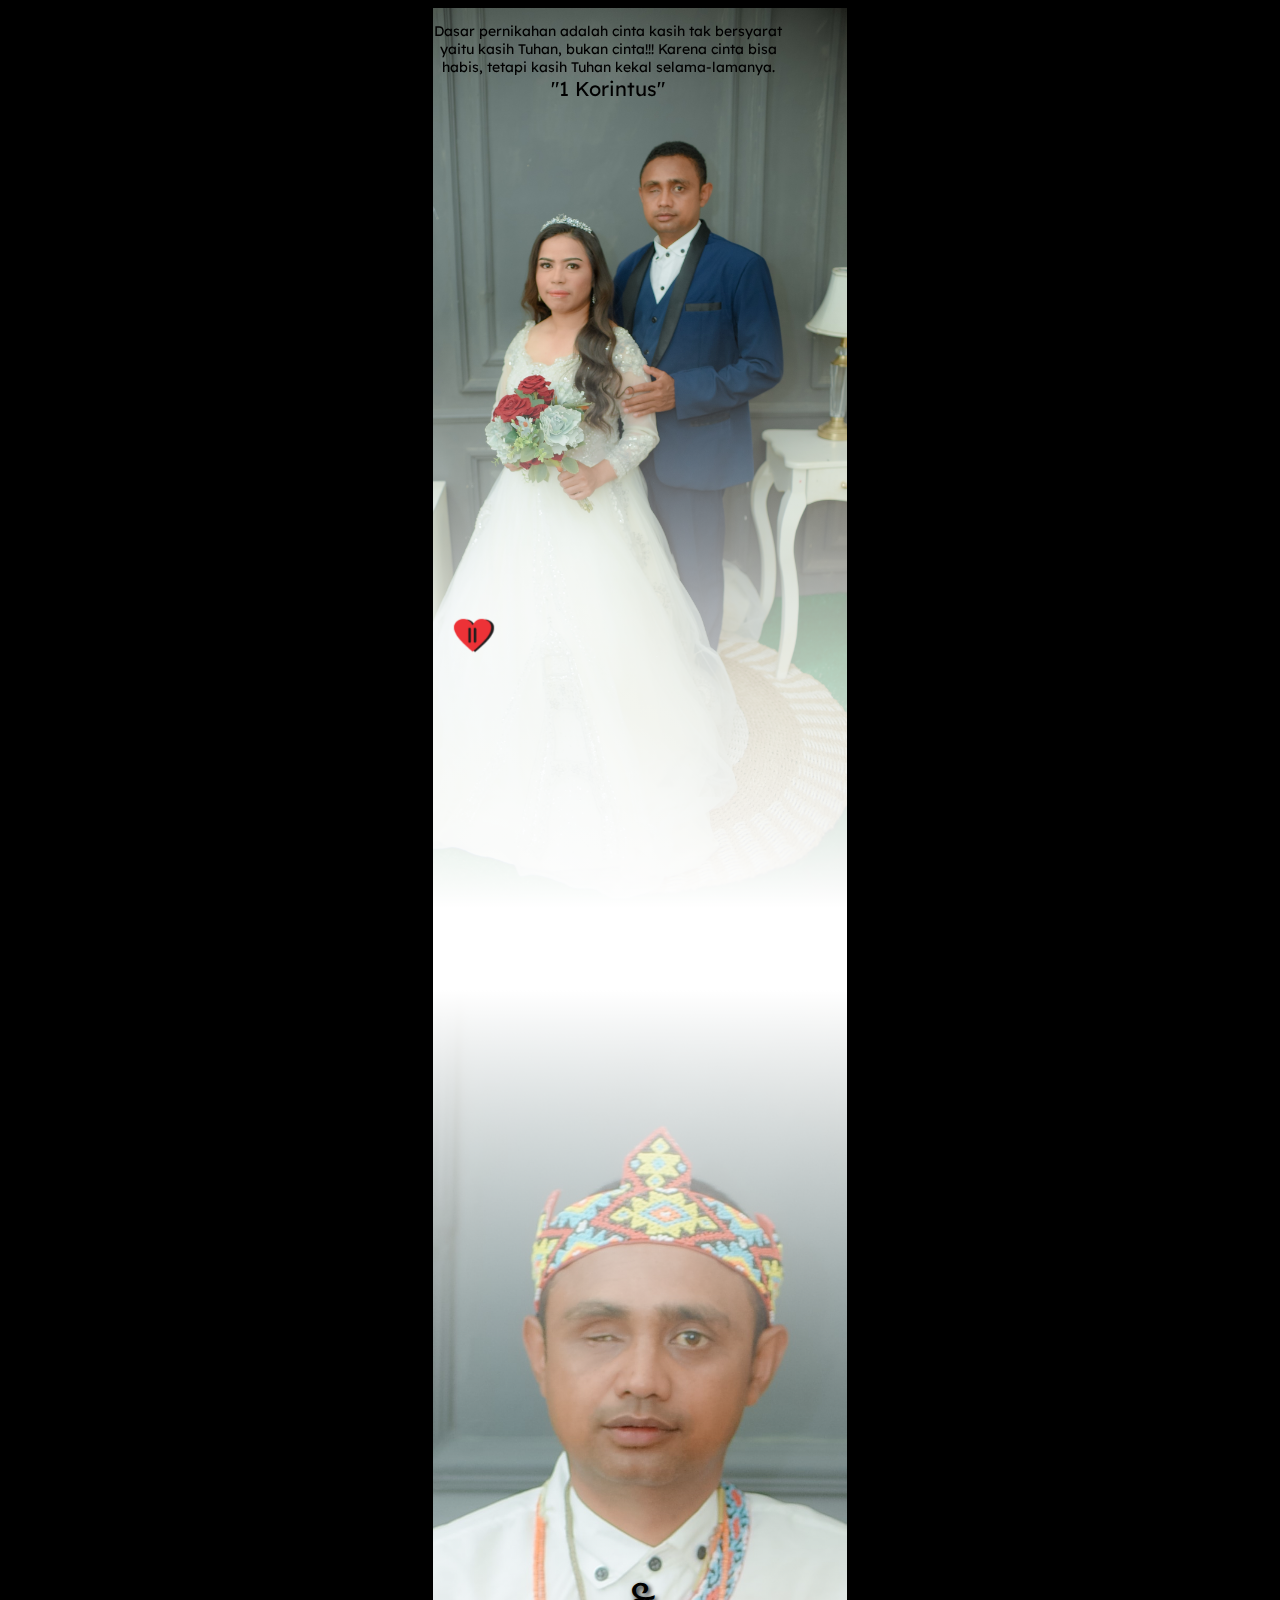
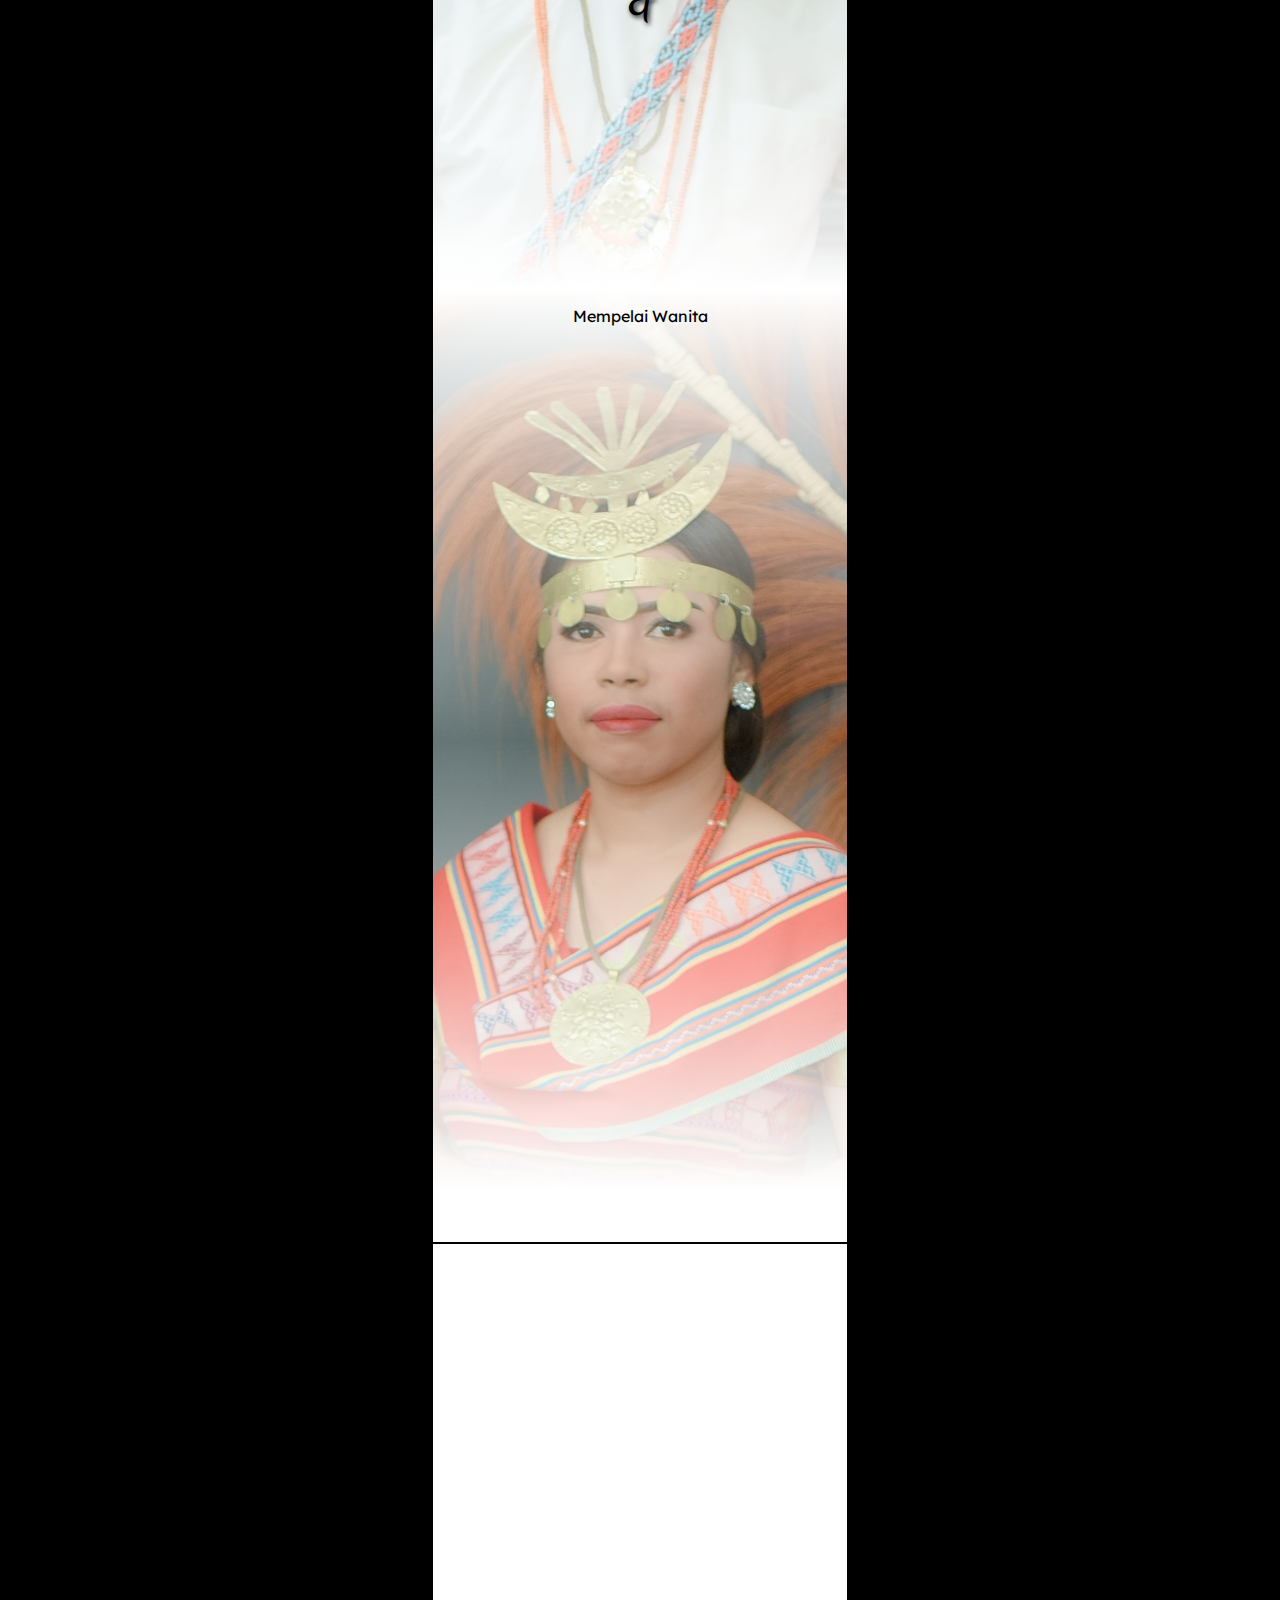
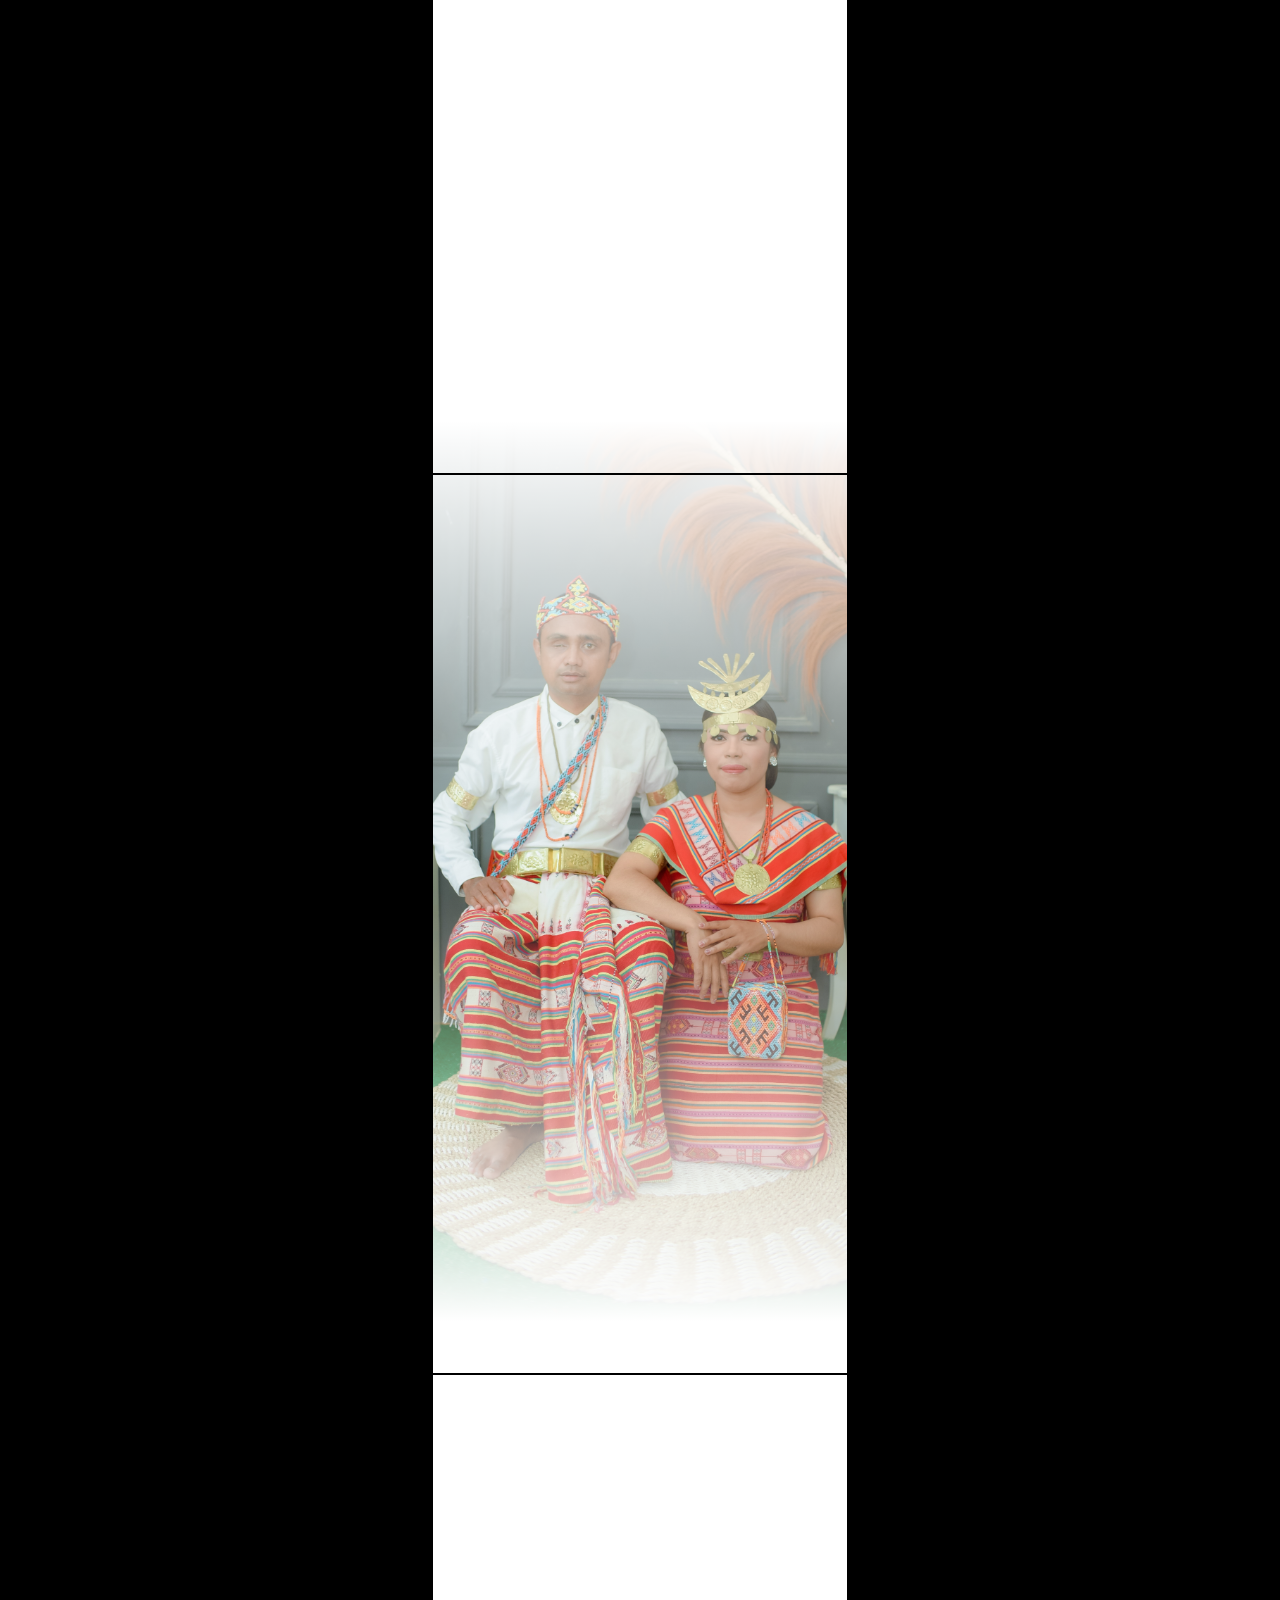
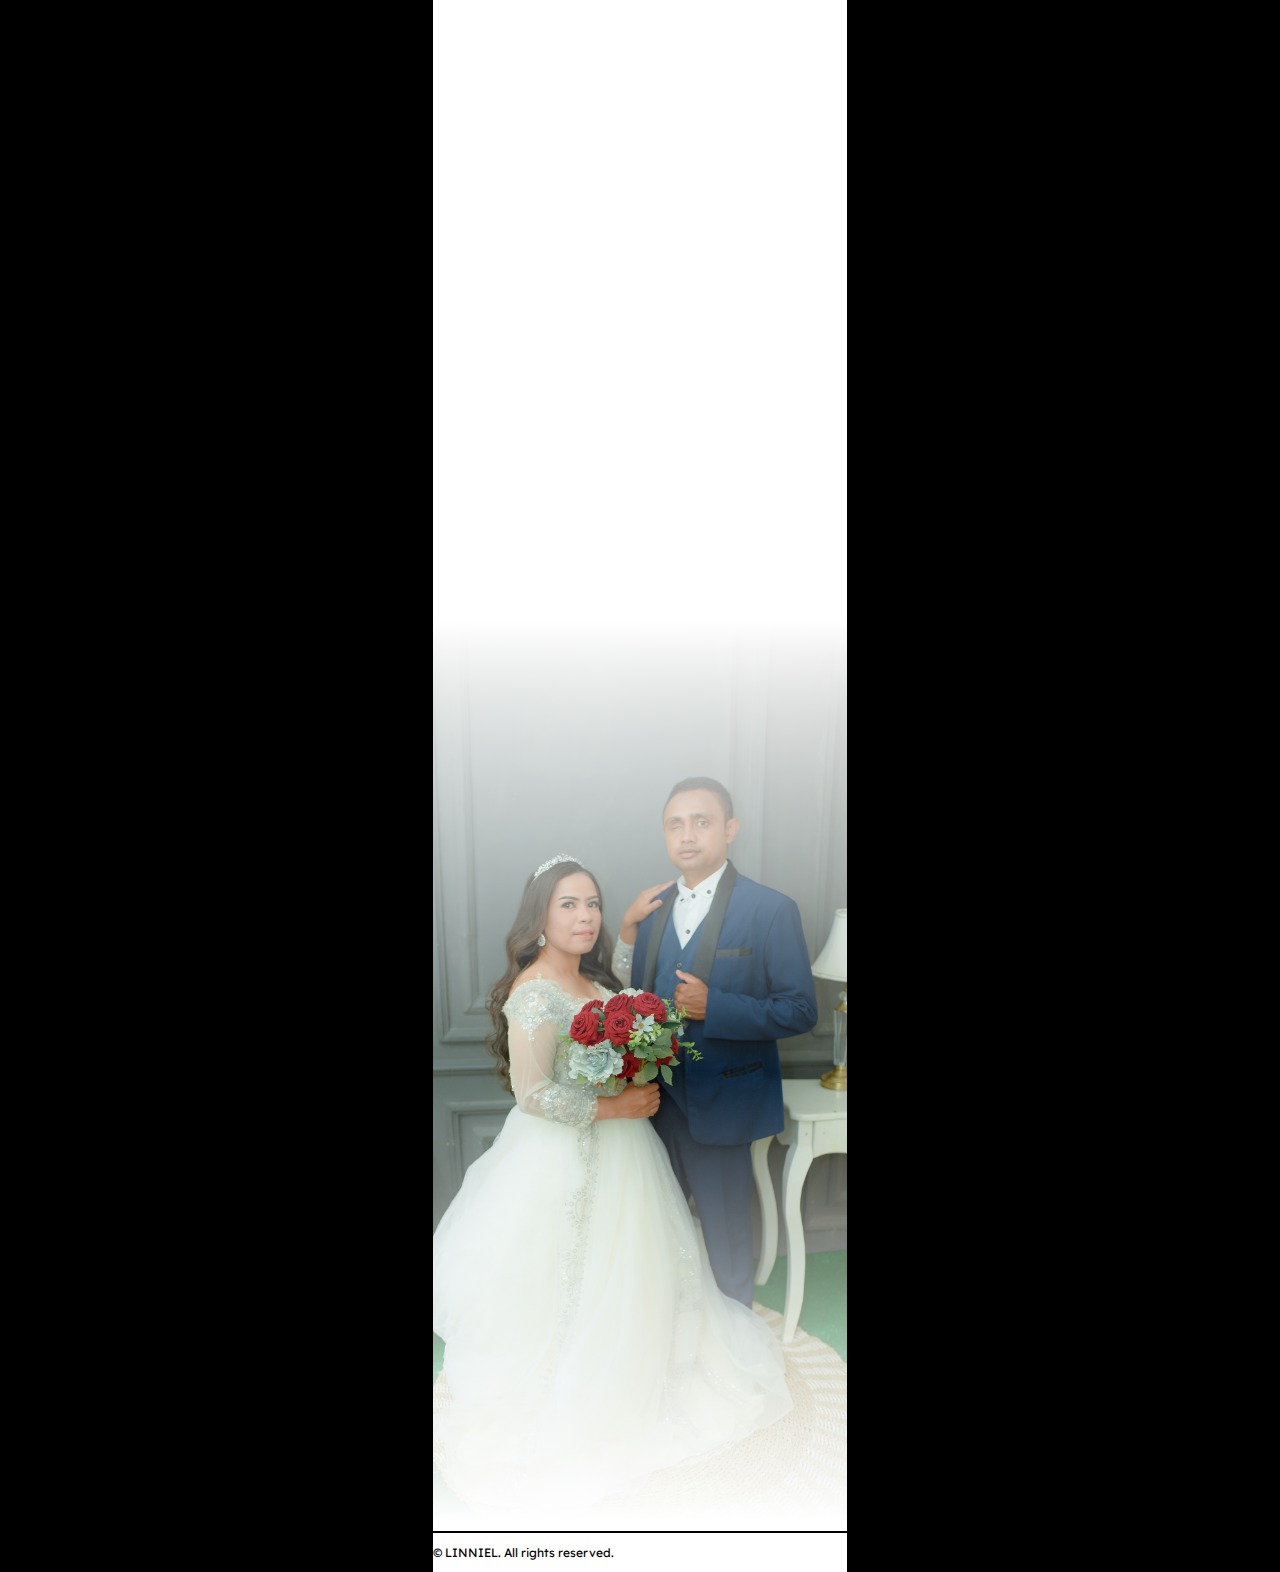
==== undangan.html @ f952f3cb "first commit" ====
<!doctype html>
<html lang="en">
    <head>
        <title>Ori & Rinda</title>
        <!-- Required meta tags -->
        <meta charset="utf-8" />
        <meta
            name="viewport"
            content="width=device-width, initial-scale=1, shrink-to-fit=no"
        />

        <!-- Bootstrap CSS v5.2.1 -->
        <link
            href="https://cdn.jsdelivr.net/npm/bootstrap@5.3.2/dist/css/bootstrap.min.css"
            rel="stylesheet"
            integrity="sha384-T3c6CoIi6uLrA9TneNEoa7RxnatzjcDSCmG1MXxSR1GAsXEV/Dwwykc2MPK8M2HN"
            crossorigin="anonymous"
        />
        <link rel="stylesheet" href="https://unpkg.com/aos@next/dist/aos.css" />
        <link rel="preconnect" href="https://fonts.googleapis.com">
        <link rel="preconnect" href="https://fonts.gstatic.com" crossorigin>
        <link href="https://fonts.googleapis.com/css2?family=Imperial+Script&family=Kanit:ital,wght@0,100;0,200;0,300;0,400;0,500;0,600;0,700;0,800;0,900;1,100;1,200;1,300;1,400;1,500;1,600;1,700;1,800;1,900&family=Lexend:wght@100..900&family=Merienda:wght@300..900&display=swap" rel="stylesheet">
        <link rel="stylesheet" href="assets/css/style.css">
        <link rel="stylesheet" href="assets/css/countdown.css">
        <link rel="stylesheet" href="assets/css/lightbox.css">
    </head>

    <body>
        <div class="mobile-container">
            <audio id="background-music" src="assets/music/janji_putih.mp3" autoplay loop></audio>
            <div class="music-controls">
                <button id="play-btn" style="display: none;">
                    <img src="assets/congif/play-btn.png" alt="play-btn" class="play-btn">    
                </i></button> 
                <button id="pause-btn">
                    <img src="assets/congif/pause-btn.png" alt="pause-btn" class="pause-btn">
                </i></button>
            </div>
            <div id="linniel" class="linniel-1 justify-content-end align-items-center d-flex">
                <p class="kutipan_ayat py-5" 
                data-aos="fade-up"
                data-aos-duration="3000">Dasar pernikahan adalah cinta kasih tak bersyarat
                    yaitu kasih Tuhan, bukan cinta!!! Karena cinta bisa habis, 
                    tetapi kasih Tuhan kekal selama-lamanya.<br><span class="ayat">"1 Korintus"</span></p>
            </div>
            <div class="undangan align-items-center py-5">
                <div class="undangan-text"
                data-aos="fade-up"
                data-aos-duration="3000">
                    <p>Dengan ini kami mengundang Bapak / Ibu / Saudara / i
                        untuk menghadiri perikahan Putera dan Puteri kami</p>
                </div>
            </div>
            <div id="linniel" class="linniel-2 justify-content-center align-items-center d-flex">
                <p class="mt-5"
                data-aos="fade-up"
                data-aos-duration="3000">Mempelai Pria</p>
                <div class="pria py-5 mt-5">
                    <img src="assets/foto_pengantin/Orias.jpg" alt="Orias Kause" class="orias"
                    data-aos="zoom-in-down"
                    data-aos-duration="3000">
                    <div class="ket mt-5"
                    data-aos="fade-up"
                    data-aos-duration="3000">
                        <p class="nama-pria">Orias Kause, S. Pd</p>
                        <hr>
                    <p class="pria-ket text-start mb-5">Anak Kedua dari tiga bersaudara<br>dari <span class="fw-bold">Bpk. Justus Kause</span> dan <span class="fw-bold">Ibu Norlina Liubana</span></p>
                </div>
                </div>
                <div class="dan">&</div>
            </div>
            <div id="linniel" class="linniel-3 justify-content-center align-items-center d-flex">
                <p class="py-5 mt-5">Mempelai Wanita</p>
                <div class="wanita py-5">
                    <img src="assets/foto_pengantin/Rinda.jpg" alt="Rinda Kasse" class="rinda"
                    data-aos="zoom-in-down"
                    data-aos-duration="3000">
                    <div class="ket mt-5"
                    data-aos="fade-up"
                    data-aos-duration="3000">
                        <p class="nama-wanita">Peni Triburinda Kasse, A. Md Gz</p>
                        <hr>
                    <p class="wanita-ket text-end mb-5">Anak Ke empat dari enam bersaudara <br> dari <span class="fw-bold">Bpk. Daniel Kasse</span> dan <span class="fw-bold">Ibu Josrina J. Tanesib (almh)</span> </p>
                </div>
                    </div>
            </div>
            <div id="linniel" class="linniel-4  align-items-center d-flex py-5">
                <div class="jadwal">
                    <p class="text-start"
                    data-aos="fade-up"
                    data-aos-duration="3000">Yang akan dilaksanakan pada :</p>
                    <hr>
                    <div id="countdown" class="hitungan-mundur"
                    data-aos="fade-up"
                    data-aos-duration="3000">
                        <p class="countdown">Hitungan mundur ke Acara</p>
                        <div id='tiles'></div>
                        <div class="labels">
                            <li>hari</li>
                            <li>jam</li>
                            <li>Menit</li>
                            <li>detik</li>
                        </div>
                    </div>
                </div>
                <img src="assets/congif/jadwal.png" alt="jadwal-tgl" class="jadwal-tgl" 
                data-aos="fade-up"
                data-aos-duration="3000">
                <div class="jadwal-berkat py-5"
                data-aos="fade-up"
                data-aos-duration="3000">
                    <p>Pemberkatan</p>
                    <hr>
                    <p>Pukul 10 : 00 Wita</p>
                    <p>Gereja Ebenhaezer Kapan</p>
                    <p>Desa Obesi, Kec. Mollo Utara</p>
                    <a href="https://maps.app.goo.gl/A4jnBKvr1kcbvpnU9" class="btn btn-dark" target="_blank" rel="noopener noreferrer">Google Maps ke Gereja</a>
                </div>
                <div class="jadwal-berkat py-5"
                data-aos="fade-up"
                data-aos-duration="3000">
                    <p>Resepsi</p>
                    <hr>
                    <p>Pukul 18 : 00 Wita</p>
                    <p>Rumah Memepelai wanita</p>
                    <p>Embun Mollo (belakang Puskesmas lama) <br> Desa Obesi, Kec. Mollo Utara</p>
                    <a href="https://maps.app.goo.gl/gw5jK2KpWCFKbiib6" class="btn btn-dark" target="_blank" rel="noopener noreferrer">Google Maps ke lokasi Resepsi</a>
                    <div class="lokasi-maps py-3">
                    </div>
                </div>
                <div class="terima-kasih text-center justify-content-center align-items-center"
                data-aos="fade-up"
                data-aos-duration="3000">
                    <p>
                    Merupakan suatu kehormatan bagi kami bila
                    Bapak / Ibu / Saudara / i berkenan hadir untuk 
                    memberikan Doa Restu bagi kedua Putera Puteri kami
                    </p>
                </div>
            </div>
            <div id="linniel" class="linniel linniel-5 text-center align-items-center justify-content-end d-flex">
                <div class="content-mengundang">
                        <p class="text-start ms-1 turut fw-bold"
                        data-aos="zoom-in"
                        data-aos-duration="3000"> Turut Mengundang </p>
                        <hr>
                        <div class="row">
                            <div class="col-6 keluarga text-start"
                            data-aos="fade-up"
                            data-aos-duration="3000">
                                <p>Keluarga Besar Kause</p>
                                <p>Keluarga Besar Liubana</p>
                                <p>Keluarga Besar Boimau</p>
                                <p>keluarga Besar Talan</p>
                                <p>Bapak Yusuf N. Laa</p>
                            </div>
                            <div class="col-6 keluarga text-start"
                            data-aos="fade-up"
                            data-aos-delay="500"
                            data-aos-duration="3000">
                                <p>Keluarga Besar Kasse</p>
                                <p>Keluarga Besar Tanesib</p>
                                <p>Keluarga Besar Oematan</p>
                                <p>Keluarga Besar Nokas</p>
                                <p>Keluarga Besar Toto</p>
                                <p>Bapak. Jitro Edison Kase</p>
                            </div>
                        </div>
                    </div>
                </div>
                <div id="galeri" class="linniel linniel-6 text-center d-flex py-5">
                    <div class="galeri">
                        <p class="fw-bold pt-5 mt-5"
                        data-aos="zoom-in"
                        data-aos-duration="3000"> Galeri Foto </p>
                        <div class="container">
                            <hr>
                            <div class="row galery text-center justify-content-center g-2 mx-auto pt-3">
                                <div class="col-6 gallery-item">
                                    <img src="assets/thumbnail/1.jpg" data-full="assets/foto_pengantin/1.jpg" class="img-fluid" alt="Foto 1" class="foto" 
                                    data-aos="zoom-out-down"
                                    data-aos-delay="200"
                                    data-aos-duration="3000">
                                </div>
                                <div class="col-6 gallery-item-2">
                                    <img src="assets/thumbnail/2.jpg" data-full="assets/foto_pengantin/2.jpg" class="img-fluid mb-1" alt="Foto 2" class="foto" 
                                    data-aos="zoom-out-down"
                                    data-aos-delay="300"
                                    data-aos-duration="3000">
                                    <img src="assets/thumbnail/3.jpg" data-full="assets/foto_pengantin/3.jpg" class="img-fluid mt-3" alt="Foto 3" class="foto" 
                                    data-aos="zoom-out-down"
                                    data-aos-delay="400"
                                    data-aos-duration="3000">
                                </div>
                                
                                
                                <div class="col-6 gallery-item-2">
                                    <img src="assets/thumbnail/4.jpg" data-full="assets/foto_pengantin/4.jpg" class="img-fluid mb-1" alt="Foto 4" class="foto" 
                                    data-aos="zoom-out-down"
                                    data-aos-delay="500"
                                    data-aos-duration="3000">
                                    <img src="assets/thumbnail/5.jpg" data-full="assets/foto_pengantin/5.jpg" class="img-fluid mt-3" alt="Foto 5"
                                    data-aos="zoom-out-down"
                                    data-aos-delay="600"
                                    data-aos-duration="3000">
                                </div>
                                <div class="col-6 gallery-item">
                                    <img src="assets/thumbnail/6.jpg" data-full="assets/foto_pengantin/6.jpg" class="img-fluid" alt="Foto 5" class="foto" 
                                    data-aos="zoom-out-down"
                                    data-aos-delay="700"
                                    data-aos-duration="3000">
                                </div>
                            </div>
                        </div>
                    </div>
                    </div>
                    <div id="lightbox">
                        <span class="close-btn">&times;</span>
                        <span class="prev-btn">&#10094;</span>
                        <span class="next-btn">&#10095;</span>
                        <img id="lightbox-img" src="">
                    </div>
                    <div id="linniel" class="linniel-7 justify-content-center align-items-center d-flex">
                        <div class="yang-berbahagia">
                            <img src="assets/foto_pengantin/yang-bebahagia.png" alt="yang-berbahagia" class="yang-berbahagia" 
                            data-aos="zoom-in"
                            data-aos-duration="3000">
                            <p class="yang_1 mt-3" 
                            data-aos="fade-up"
                            data-aos-duration="3000">Yang Berbahagia</p>
                            <p class="Nama-Pengantin"
                            data-aos="fade-up"
                        data-aos-duration="3000">Ori & Rinda</p>
                        </div>
                    </div>
                    <footer class="footer text-white">
                        <div class="footer-line"></div>
                        <div class="container text-center">
                            <hr>
                            <p class="text-dark">&copy; LINNIEL. All rights reserved.</p>
                        </div>
                    </footer>
        </div>
        <script src="https://unpkg.com/aos@next/dist/aos.js"></script>
        <script>
          AOS.init();
        </script>
        <script src="assets/js/countdown.js"></script>
        <script src="assets/js/lightbox.js"></script>
        <script src="assets/js/music.js"></script>
        <script
            src="https://cdn.jsdelivr.net/npm/@popperjs/core@2.11.8/dist/umd/popper.min.js"
            integrity="sha384-I7E8VVD/ismYTF4hNIPjVp/Zjvgyol6VFvRkX/vR+Vc4jQkC+hVqc2pM8ODewa9r"
            crossorigin="anonymous"
        ></script>

        <script
            src="https://cdn.jsdelivr.net/npm/bootstrap@5.3.2/dist/js/bootstrap.min.js"
            integrity="sha384-BBtl+eGJRgqQAUMxJ7pMwbEyER4l1g+O15P+16Ep7Q9Q+zqX6gSbd85u4mG4QzX+"
            crossorigin="anonymous"
        ></script>
    </body>
</html>
---- assets/css/style.css ----
body{
    background-color: black;
    font-family: "Lexend", sans-serif;
    font-weight: 400;
    font-style: normal;
}
.mobile-container {
    max-width: 414px; 
    margin: 0 auto;
    padding: 0;
    width: 100%;
    background-color: rgb(255, 255, 255);
    height: 100vh;
}
/* Style untuk tombol musik */
.music-controls {
    position: fixed;
    padding-top: 610px;
    z-index: 1000;
    
}
.music-controls i {
    align-items: center;
    justify-content: center;
}

.music-controls button {
    background-color: rgba(255, 255, 255, 0);
    border: none;
    margin-left: 15px;
    cursor: pointer;
    border-radius: 50%;
}
.play-btn, .pause-btn{
    width: 40px;
}

.linniel-cover{
    background: linear-gradient(to bottom, rgba(255, 255, 255, 0), rgba(255, 255, 255, 0), rgba(255, 255, 255, 0.63), rgb(255, 255, 255)),
                url('../background/bg_2.jpg') no-repeat center center;
    background-size: cover;
    height: 100vh;
    display: flex;
    justify-content: center;
}
.floating-card {
    position: absolute; 
    bottom: 70px; 
    left: 50%; 
    transform: translateX(-50%); 
    width: 60%; 
    max-width: 500px; 
    padding: 20px;
    border-radius: 10px;
    color: rgb(0, 0, 0);
}
.cover-nama{
    font-size: 30px;
    text-shadow: 2px 2px 4px white;
    font-family: "Merienda", cursive;
    font-weight: 400;
    font-style: normal;
}
.kutipan_ayat{
    width: 350px;
    font-size: 14px;
}
.ayat{
    font-size: 20px;
}
.undangan{
    background-color: white;
    display: flex;
    background-size: cover;
    text-align: center;
    scroll-snap-align: start;
    flex-direction: column;
    color: black;
    height: auto;
}
.undangan-text{
    font-size: 14px;
    width: 350px;
}

.linniel-1 {
    background: linear-gradient(to bottom, rgba(255, 255, 255, 0), rgba(255, 255, 255, 0), rgba(255, 255, 255, 0.63), rgb(255, 255, 255)),
                url('../background/bg1.jpg') no-repeat center center;
    display: flex;
    background-size: cover;
    text-align: center;
    scroll-snap-align: start;
    flex-direction: column;
    color: black;
    height: 100vh;
}

.linniel-2 {
    background: linear-gradient(to bottom, rgb(255, 255, 255), rgba(255, 255, 255, 0), rgb(255, 255, 255)),
                url('../foto_pengantin/Orias.jpg') no-repeat center center;
    display: flex;
    background-size: cover;
    text-align: center;
    scroll-snap-align: start;
    flex-direction: column;
    color: black;
    height: 100vh;
}
.linniel-3 {
    background: linear-gradient(to bottom, rgb(255, 255, 255), rgba(255, 255, 255, 0), rgb(255, 255, 255)),
                url('../foto_pengantin/Rinda.jpg') no-repeat center center;
    display: flex;
    background-size: cover;
    text-align: center;
    scroll-snap-align: start;
    flex-direction: column;
    color: black;
    height: 100vh;
}
.orias img{
    padding-top: 50%;
}
.orias, .rinda{
    width: 260px;
    border-radius: 20px;
    box-shadow: 2px 4px 4px black;
}
.nama-pria{
    font-size: 26px;
    font-family: "Merienda", cursive;
    font-optical-sizing: auto;
    font-weight: 400;
    text-shadow: 2px 2px 5px black;
}
.nama-wanita{
    font-size: 20px;
    font-family: "Merienda", cursive;
    font-optical-sizing: auto;
    font-weight: 400;
    text-shadow: 2px 2px 5px black;
}
.pria-ket, .wanita-ket{
    font-size: 12px;
}
.dan{
    font-size: 40px;
    text-shadow: 2px 2px 5px black;
    font-family: "Merienda", cursive;
    font-optical-sizing: auto;
    font-weight: 400;
}
.icon-undangan{
    width: 20px;
    margin-right: 10px;
}
.linniel-4 {
    background-color: white;
    display: flex;
    background-size: cover;
    text-align: center;
    scroll-snap-align: start;
    flex-direction: column;
    color: black;
    height: auto;
}
.terima-kasih{
    width: 80%;
    font-size: 12px;
}
.jadwal-tgl{
    width: 320px;
}
.btn{
    box-shadow: 2px 2px 4px red;
}
.linniel-5 {
    background: linear-gradient(to bottom, rgb(255, 255, 255), rgba(255, 255, 255, 0), rgb(255, 255, 255)),
                url('../background/bg3.jpg') no-repeat center center;
    display: flex;
    background-size: cover;
    text-align: center;
    scroll-snap-align: start;
    flex-direction: column;
    color: black;
    height: 100vh;
}
hr {
    border: 1px solid black;
    margin: 10px 0;
}
.content-mengundang{
    white-space: nowrap;
}
.keluarga{
    font-size: 14px;
}
.linniel-6 {
    background-color: white;
    display: flex;
    background-size: cover;
    text-align: center;
    scroll-snap-align: start;
    flex-direction: column;
    color: black;
    height: 100vh;
}
.gallery-item img{
    height: 280px;
    border-radius: 10px;
    box-shadow: 2px 4px 4px black;
}
.gallery-item-2 img{
    height: 130px;
    border-radius: 10px;
    box-shadow: 2px 4px 4px black;
}
.linniel-7 {
    background: linear-gradient(to bottom, rgb(255, 255, 255), rgba(255, 255, 255, 0), rgb(255, 255, 255)),
                url('../background/bg_4.jpg') no-repeat center center;
    display: flex;
    background-size: cover;
    text-align: center;
    scroll-snap-align: start;
    flex-direction: column;
    color: black;
    height: 100vh;
}
.yang-berbahagia{
    width: 320px;
}
.Nama-Pengantin{
    font-size: 30px;
    font-family: "Merienda", cursive;
    font-optical-sizing: auto;
    font-weight: 400;
    text-shadow: 2px 2px 4px black;
}
.footer{
    background-color: rgb(255, 255, 255);
    display: flex;
    flex-direction: column;
    justify-content: flex-end;
    font-size: 12px;
}
---- assets/css/countdown.css ----
.countdown{
  font-weight: bold;
}
#countdown {
  font-family: Arial, sans-serif;
  text-align: center;
  padding: 20px;
  border-radius: 10px;
  max-width: 300px;
  margin: 0 auto;
  padding-left: 10px;
  padding-right: 10px;
}

#tiles {
  display: flex;
  justify-content: space-between;
  gap: 10px;
}

#tiles span {
  display: inline-block;
  color: #000000;
  font-size: 2em;
  width: 60px;
  height: 60px;
  line-height: 60px;
  border-radius: 8px;
  margin: 0 5px;
  box-shadow: 2px 2px 4px rgb(255, 0, 0);
}

.labels {
  display: flex;
  justify-content: space-between;
  list-style-type: none;
  padding: 0;
  margin: 10px 0 0;
}

.labels li {
  font-size: 0.9em;
  color: #000000;
  text-transform: uppercase;
  width: 60px;
  font-weight: bold;
  text-align: center;
}
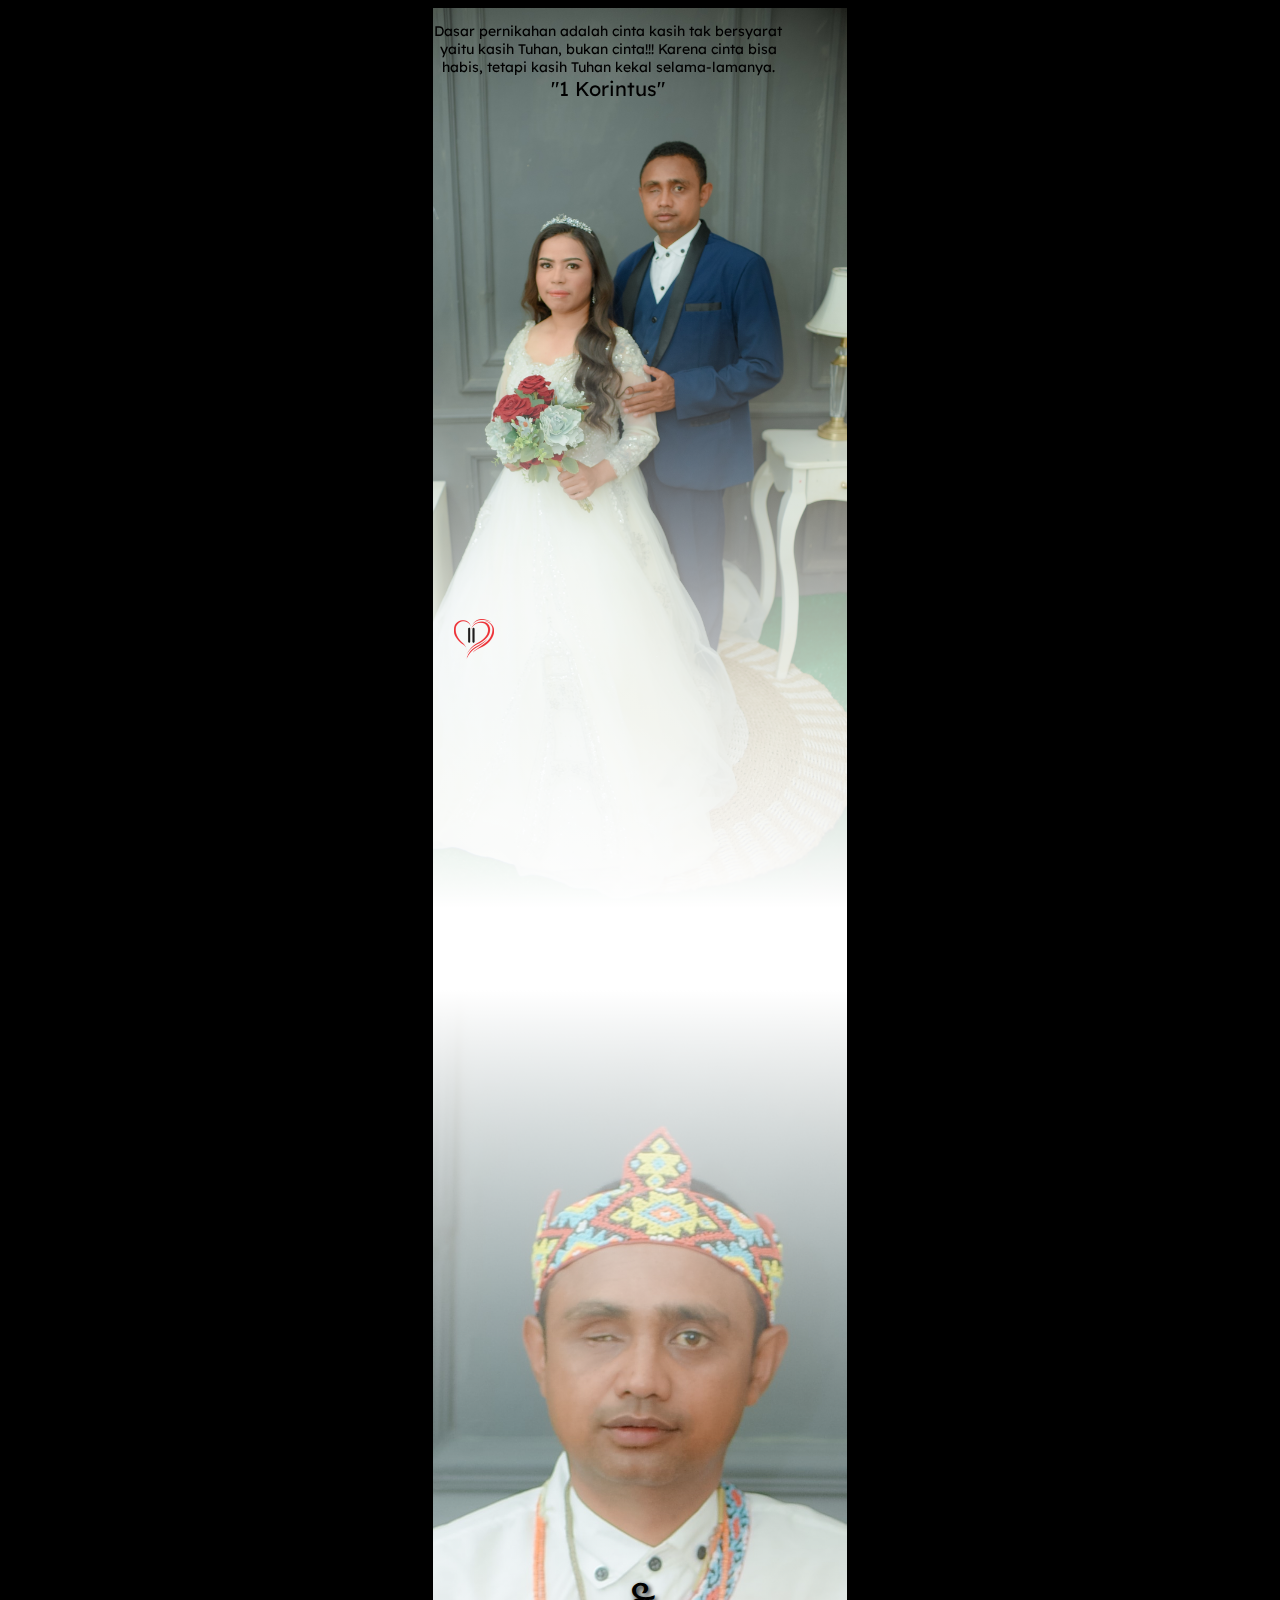
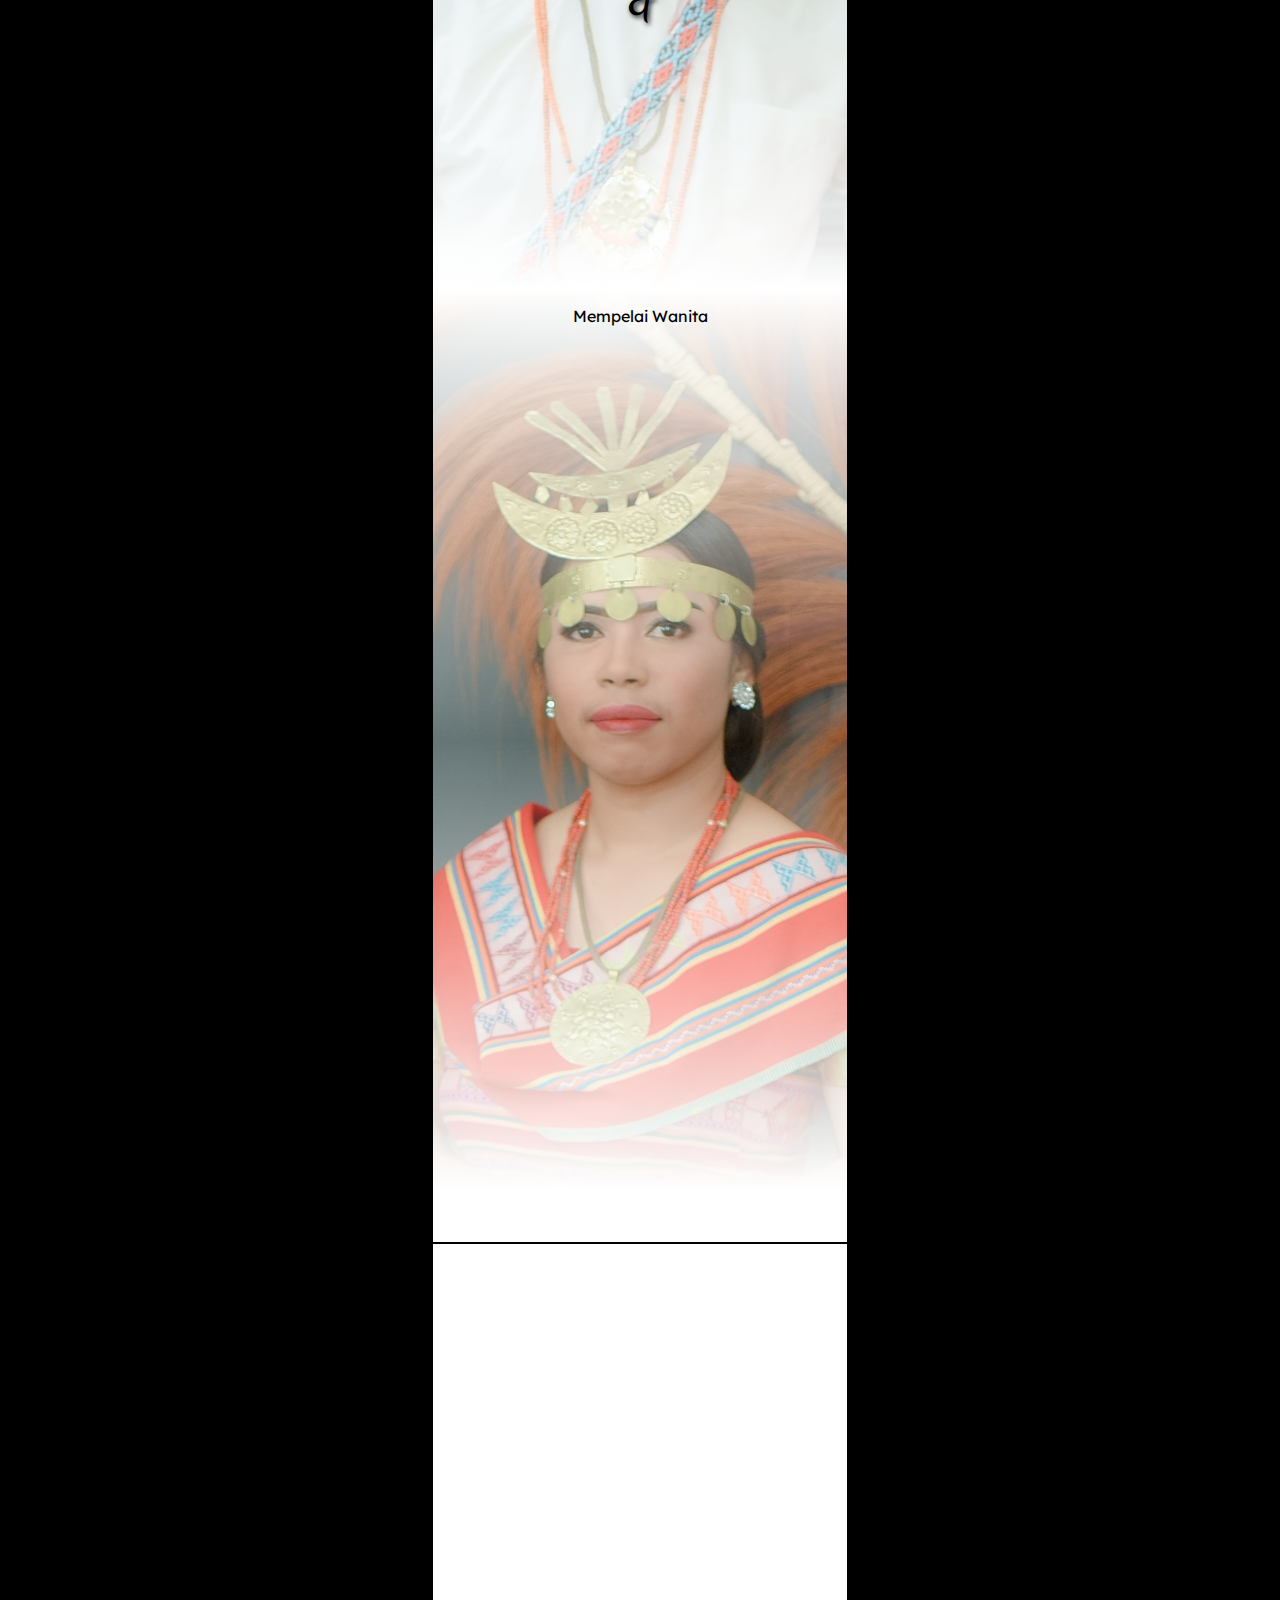
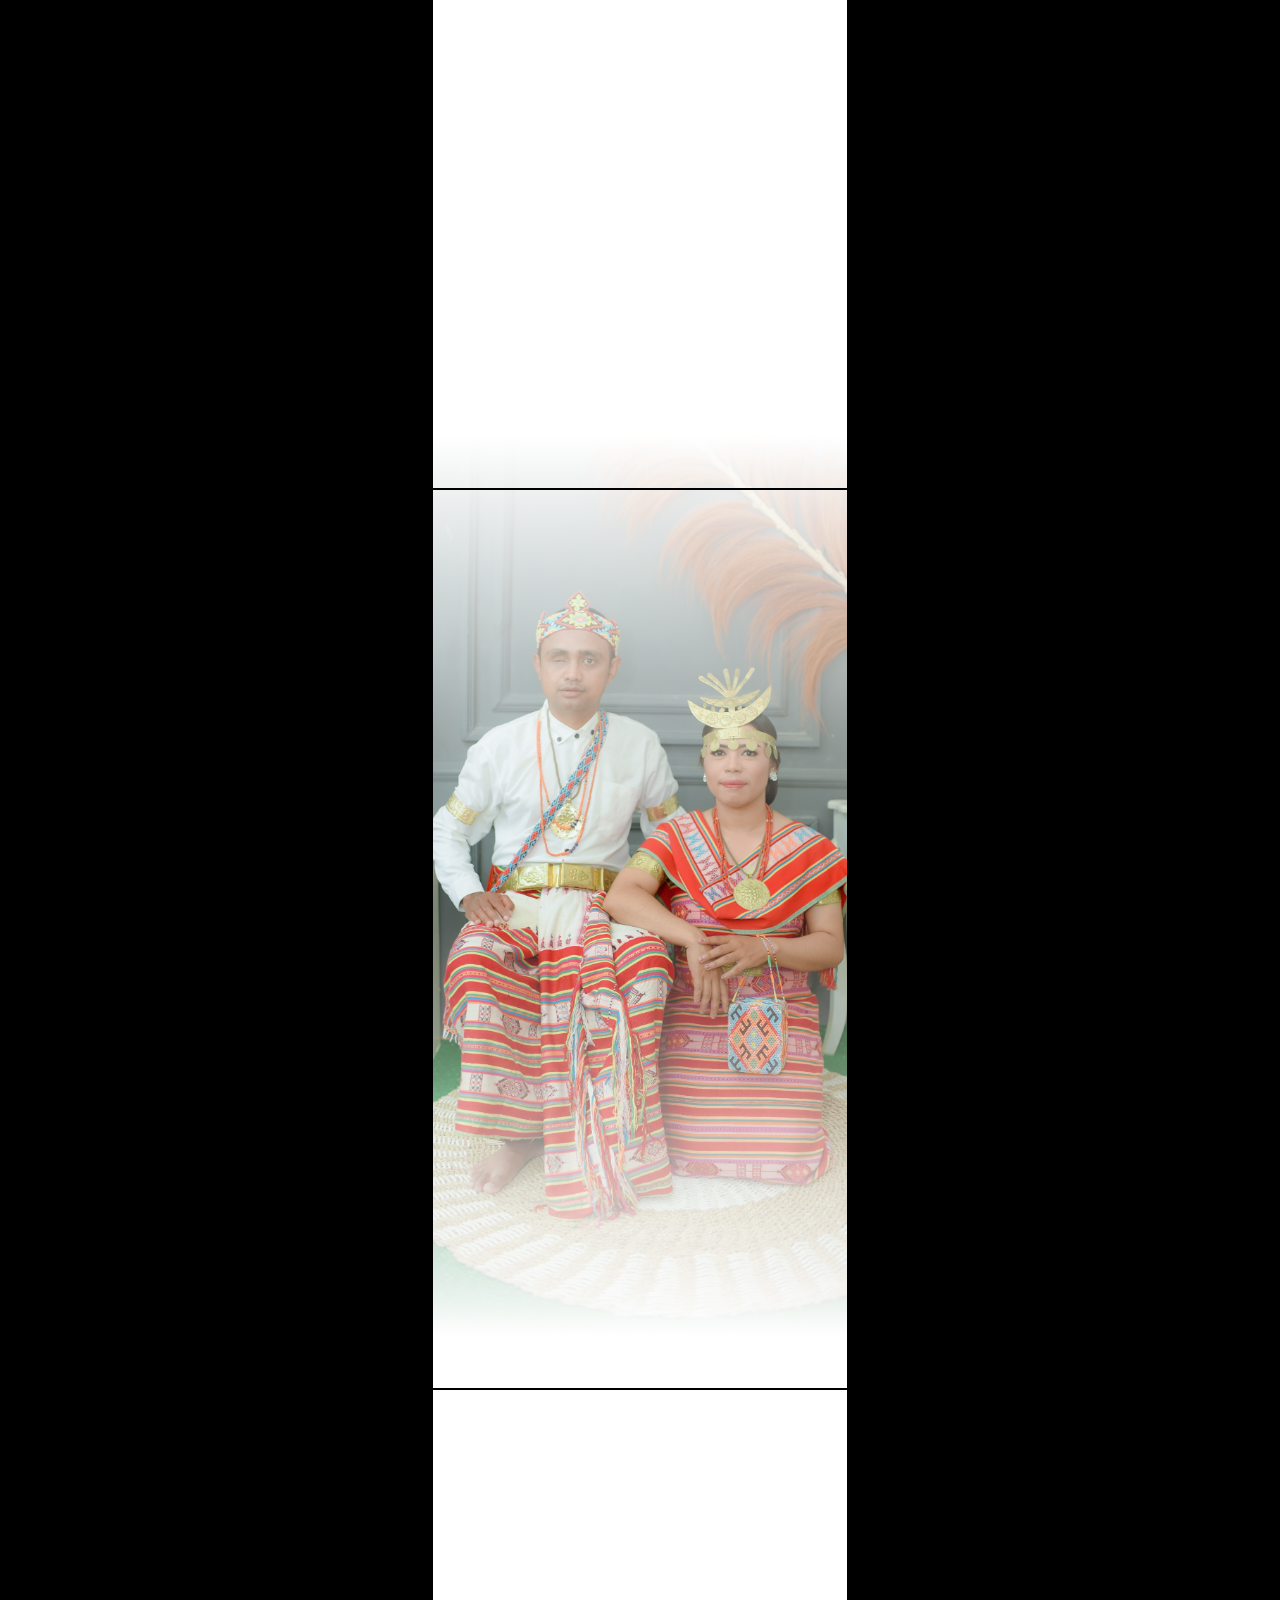
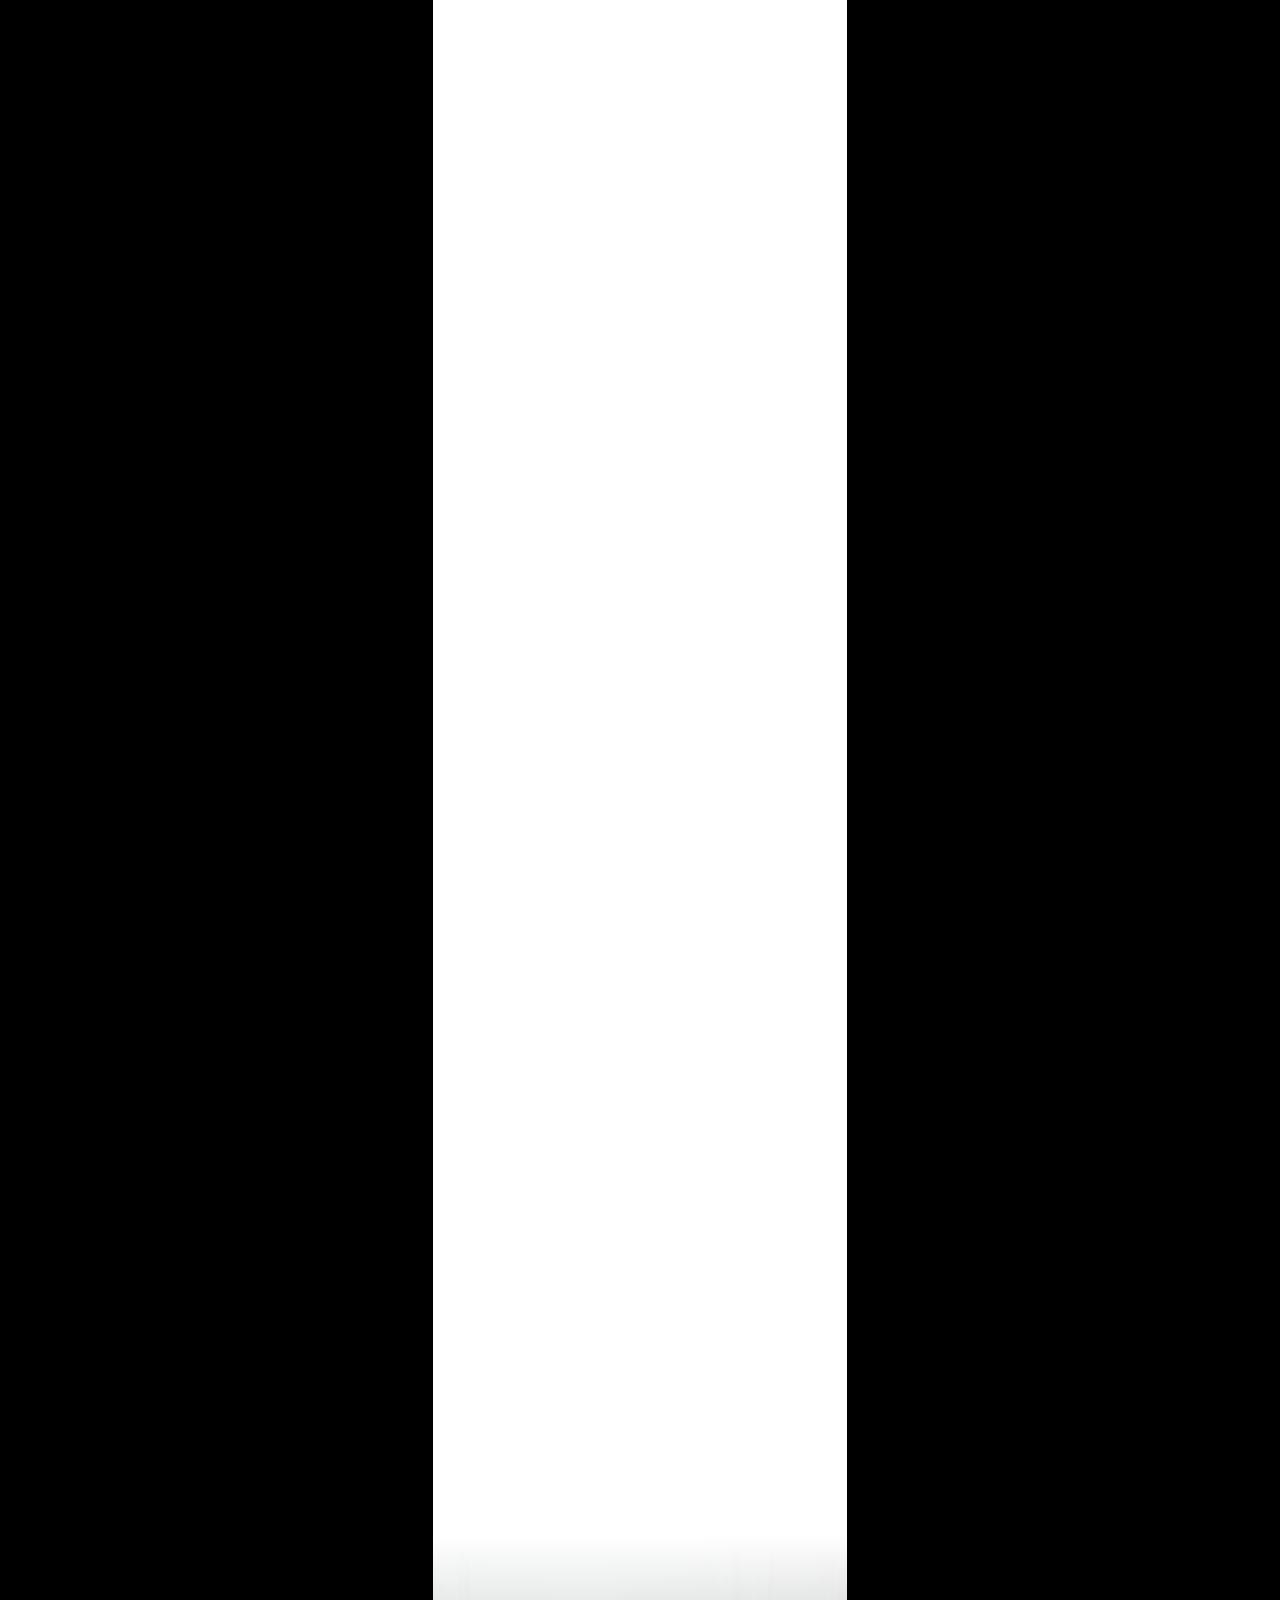
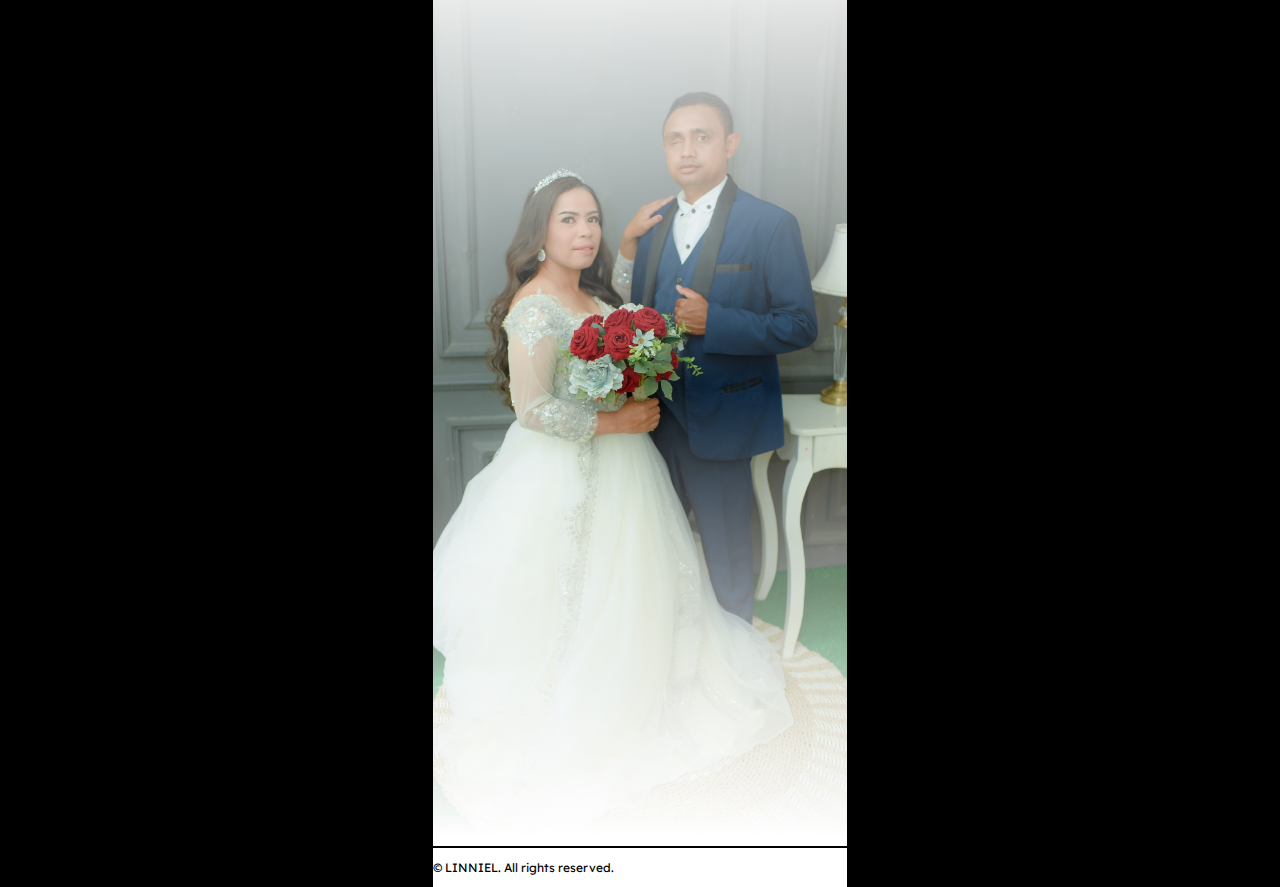
==== commit 8e6e206e: "gift added" ====
--- a/undangan.html
+++ b/undangan.html
@@ -27,7 +27,7 @@
 
     <body>
         <div class="mobile-container">
-            <audio id="background-music" src="assets/music/janji_putih.mp3" autoplay loop></audio>
+            <audio id="background-music" src="assets/music/from_this_moment.mp3" autoplay loop></audio>
             <div class="music-controls">
                 <button id="play-btn" style="display: none;">
                     <img src="assets/congif/play-btn.png" alt="play-btn" class="play-btn">    
@@ -37,7 +37,7 @@
                 </i></button>
             </div>
             <div id="linniel" class="linniel-1 justify-content-end align-items-center d-flex">
-                <p class="kutipan_ayat py-5" 
+                <p class="kutipan_ayat py-5 mb-5" 
                 data-aos="fade-up"
                 data-aos-duration="3000">Dasar pernikahan adalah cinta kasih tak bersyarat
                     yaitu kasih Tuhan, bukan cinta!!! Karena cinta bisa habis, 
@@ -134,7 +134,7 @@
                     <p>
                     Merupakan suatu kehormatan bagi kami bila
                     Bapak / Ibu / Saudara / i berkenan hadir untuk 
-                    memberikan Doa Restu bagi kedua Putera Puteri kami
+                    memberikan Doa Restu. Atas kehadiran dan Doa Restunya, kami mengucapkan terima kasih.
                     </p>
                 </div>
             </div>
@@ -152,7 +152,7 @@
                                 <p>Keluarga Besar Liubana</p>
                                 <p>Keluarga Besar Boimau</p>
                                 <p>keluarga Besar Talan</p>
-                                <p>Bapak Yusuf N. Laa</p>
+                                <p>Bpk. Jusuf N. La'a</p>
                             </div>
                             <div class="col-6 keluarga text-start"
                             data-aos="fade-up"
@@ -163,14 +163,14 @@
                                 <p>Keluarga Besar Oematan</p>
                                 <p>Keluarga Besar Nokas</p>
                                 <p>Keluarga Besar Toto</p>
-                                <p>Bapak. Jitro Edison Kase</p>
+                                <p>Bpk. Jitro E. Kase</p>
                             </div>
                         </div>
                     </div>
                 </div>
                 <div id="galeri" class="linniel linniel-6 text-center d-flex py-5">
                     <div class="galeri">
-                        <p class="fw-bold pt-5 mt-5"
+                        <p class="fw-bold"
                         data-aos="zoom-in"
                         data-aos-duration="3000"> Galeri Foto </p>
                         <div class="container">
@@ -192,8 +192,6 @@
                                     data-aos-delay="400"
                                     data-aos-duration="3000">
                                 </div>
-                                
-                                
                                 <div class="col-6 gallery-item-2">
                                     <img src="assets/thumbnail/4.jpg" data-full="assets/foto_pengantin/4.jpg" class="img-fluid mb-1" alt="Foto 4" class="foto" 
                                     data-aos="zoom-out-down"
@@ -220,22 +218,56 @@
                         <span class="next-btn">&#10095;</span>
                         <img id="lightbox-img" src="">
                     </div>
-                    <div id="linniel" class="linniel-7 justify-content-center align-items-center d-flex">
+                    <div id="galeri" class="linniel linniel-8  align-items-center d-flex py-5">
+                        <div class="kirim_hadiah"
+                        data-aos="fade-up"
+                        data-aos-duration="3000"> kirim Hadiah Pernikahan</p>
+                            <div class="container justify-content-center align-items-center">
+                                <hr>
+                                <div class="gift-card-wrapper"
+                                data-aos="fade-up"
+                                data-aos-duration="3000">
+                                    <p class="hadiah">
+                                      Doa Restu anda merupakan karunia yang sangat berarti bagi kami.
+                                      Namun jika memberi adalah ungkapan tanda kasih Anda, Anda dapat memberi kado secara
+                                      Cashless dan kami akan senang hati menerimanya dan tentu semakin melengkapi kebahagiaan kami.
+                                    </p>
+                                    
+                                    <div class="atm-card"
+                                    data-aos="fade-up"
+                                    data-aos-duration="3000">
+                                      <div class="chip text-start">
+                                        <img src="assets/congif/chip.png" alt="Chip Image" class="chip "/>
+                                    </div>
+                                    <p class="card-number text-start">4732 0100 7406 539</p>
+                                    <p class="card-name text-start ">an. Peni Triburinda Kasse</p>
+                                    </div>
+                                    <div class="salin-button align-items-center">
+                                        <button class="btn btn-outline-light copy-btn" onclick="copyAccountNumber()">
+                                            <span class="copy-icon">📋</span> Salin No. Rekening
+                                        </button>
+                                    </div>
+                                </div>
+                            </div>
+                        </div>
+                    </div>
+                    <div id="linniel" class="linniel-7 justify-content-center align-items-center d-flex py-5">
                         <div class="yang-berbahagia">
                             <img src="assets/foto_pengantin/yang-bebahagia.png" alt="yang-berbahagia" class="yang-berbahagia" 
                             data-aos="zoom-in"
                             data-aos-duration="3000">
                             <p class="yang_1 mt-3" 
                             data-aos="fade-up"
-                            data-aos-duration="3000">Yang Berbahagia</p>
-                            <p class="Nama-Pengantin"
-                            data-aos="fade-up"
-                        data-aos-duration="3000">Ori & Rinda</p>
+                            data-aos-duration="2000">Merupakan Suatu Kebahagian dan Kehormatan bagi kami, 
+                            Apabila Bapak / Ibu / Saudara / i Berkenan hadir di acara kami</p>
+                            <p class="Nama-Pengantin py-5 mb-5"
+                            data-aos="fade-up"
+                            data-aos-delay="500"
+                            data-aos-duration="3000">Ori & Rinda</p>
                         </div>
                     </div>
                     <footer class="footer text-white">
-                        <div class="footer-line"></div>
-                        <div class="container text-center">
+                        <div class="container text-center mt-5">
                             <hr>
                             <p class="text-dark">&copy; LINNIEL. All rights reserved.</p>
                         </div>
@@ -248,6 +280,7 @@
         <script src="assets/js/countdown.js"></script>
         <script src="assets/js/lightbox.js"></script>
         <script src="assets/js/music.js"></script>
+        <script src="assets/js/script.js"></script>
         <script
             src="https://cdn.jsdelivr.net/npm/@popperjs/core@2.11.8/dist/umd/popper.min.js"
             integrity="sha384-I7E8VVD/ismYTF4hNIPjVp/Zjvgyol6VFvRkX/vR+Vc4jQkC+hVqc2pM8ODewa9r"
--- a/assets/css/style.css
+++ b/assets/css/style.css
@@ -172,7 +172,7 @@
     width: 320px;
 }
 .btn{
-    box-shadow: 2px 2px 4px red;
+    box-shadow: 2px 4px 4px rgb(0, 0, 0);
 }
 .linniel-5 {
     background: linear-gradient(to bottom, rgb(255, 255, 255), rgba(255, 255, 255, 0), rgb(255, 255, 255)),
@@ -203,7 +203,7 @@
     scroll-snap-align: start;
     flex-direction: column;
     color: black;
-    height: 100vh;
+    height: auto;
 }
 .gallery-item img{
     height: 280px;
@@ -236,6 +236,9 @@
     font-weight: 400;
     text-shadow: 2px 2px 4px black;
 }
+.yang_1{
+    font-size: 14px;
+}
 .footer{
     background-color: rgb(255, 255, 255);
     display: flex;
@@ -243,3 +246,99 @@
     justify-content: flex-end;
     font-size: 12px;
 }
+.linniel-8 {
+    background-color: white;
+    display: flex;
+    background-size: cover;
+    text-align: center;
+    scroll-snap-align: start;
+    flex-direction: column;
+    color: black;
+    height: 100vh;
+}
+
+.gift-card-wrapper {
+    display: flex;
+    flex-direction: column; 
+    align-items: center; 
+    justify-content: center; 
+    text-align: center; 
+    padding: 40px; 
+    background-color: #f8f9fa; 
+    border-radius: 20px; 
+    border: solid 1px rgb(0, 0, 0);
+    box-shadow: 2px 4px 4px rgb(0, 0, 0);
+}
+  
+  .hadiah {
+    margin-bottom: 20px;
+    font-size: 13px;
+    color: #000000;
+  }
+  
+  .atm-card {
+    width: 320px;
+    height: 200px;
+    background: linear-gradient(135deg, #4a90e2, #9013fe);
+    border-radius: 15px;
+    padding: 20px;
+    color: #fff;
+    font-family: Arial, sans-serif;
+    box-shadow: 2px 4px 8px rgb(0, 0, 0);
+    position: relative;
+    margin: 0 auto 20px auto;
+  }
+  
+  .chip {
+    position: absolute;
+    top: 40%;
+    left: 10px;
+    transform: translateY(-50%);
+    width: 50px;
+    height: 40px;
+  }
+  
+  .chip img {
+    width: 120%;
+    height: 100%;
+  }
+  .chip-and-number {
+    display: flex;
+    align-items: center;
+    justify-content: center;
+    gap: 15px;
+    margin-top: 70px;
+  }
+  
+  .card-number {
+    font-size: 14px;
+    letter-spacing: 2px;
+    margin-top: 90px;
+    text-align: center;
+  }
+  .card-name{
+    font-size: 14px;
+  }
+  .copy-btn {
+    background-color: #4a90e2;
+    color: #fff;
+    border: none;
+    border-radius: 5px;
+    padding: 10px 20px;
+    font-size: 12px;
+    cursor: pointer;
+    display: flex;
+    align-items: center;
+    gap: 8px;
+  }
+  .copy-icon {
+    font-size: 1.2em;
+  }
+  
+  
+  
+  
+  
+  
+  
+  
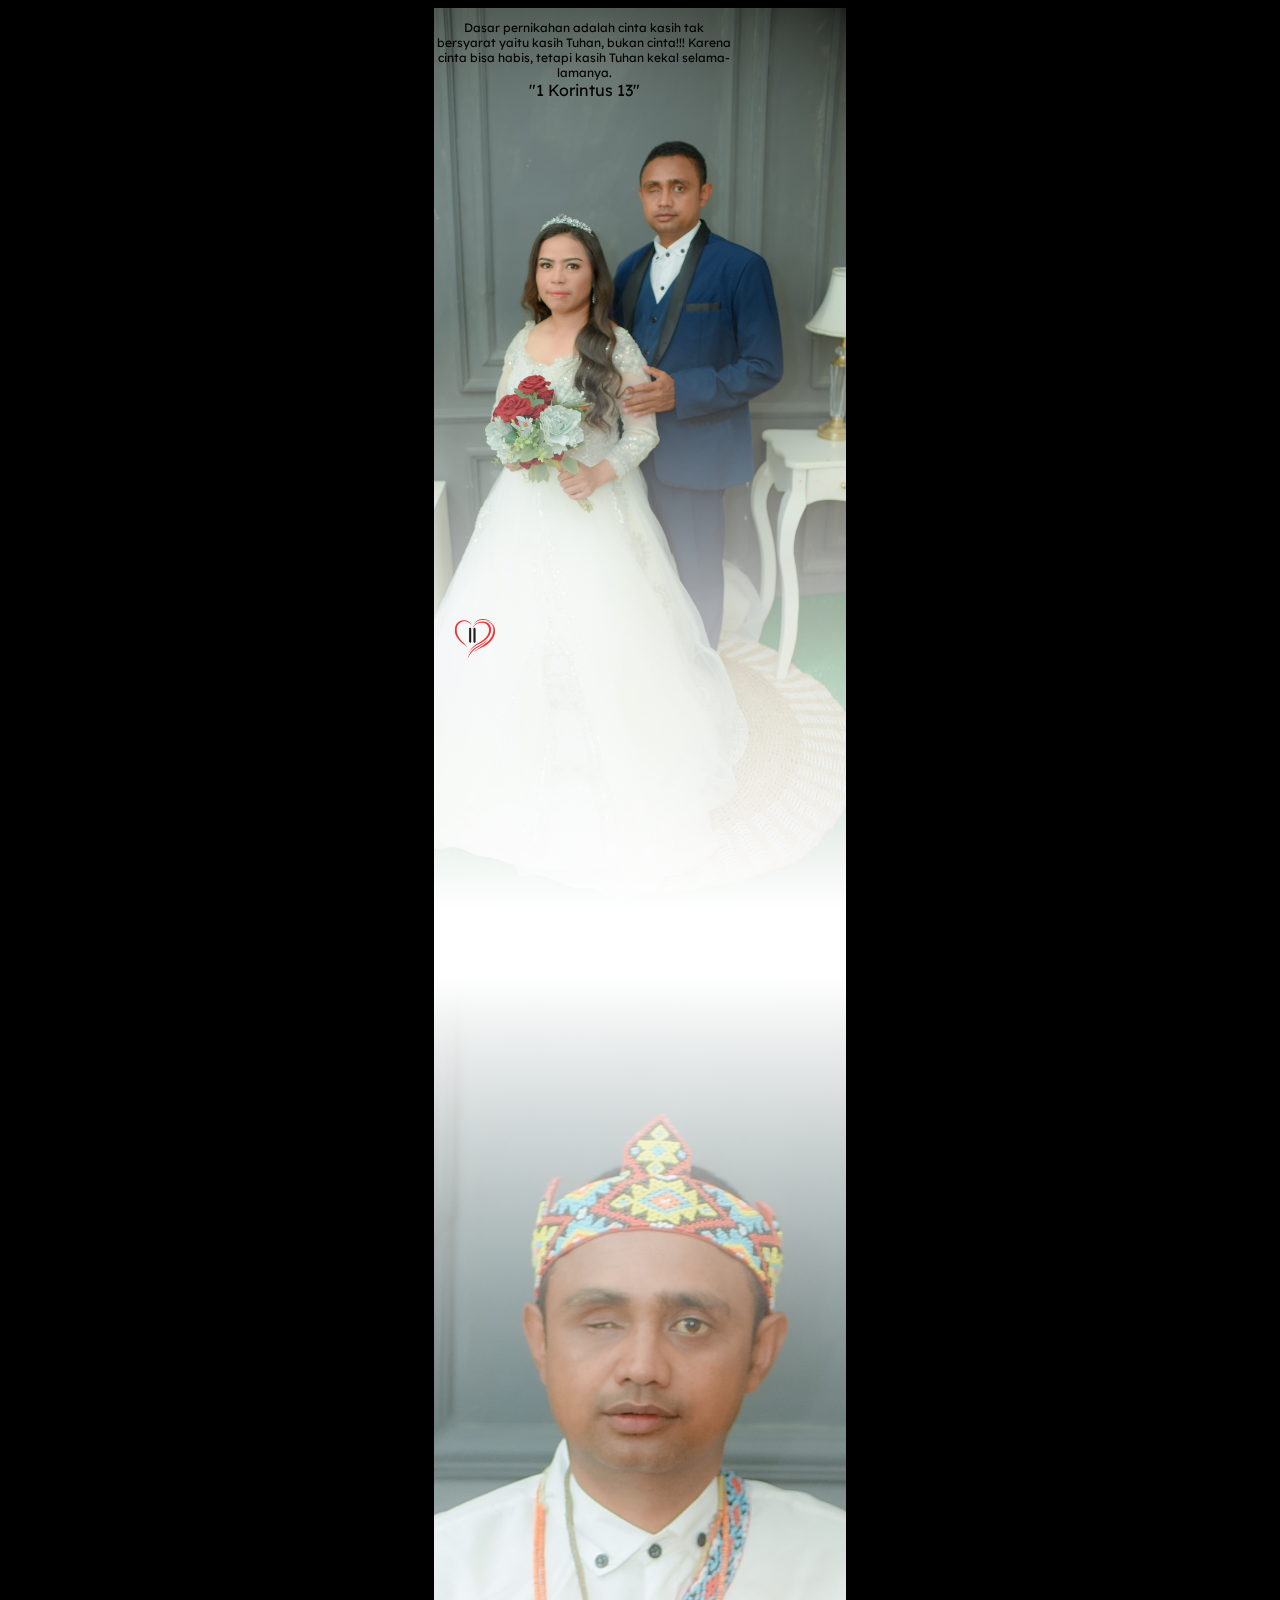
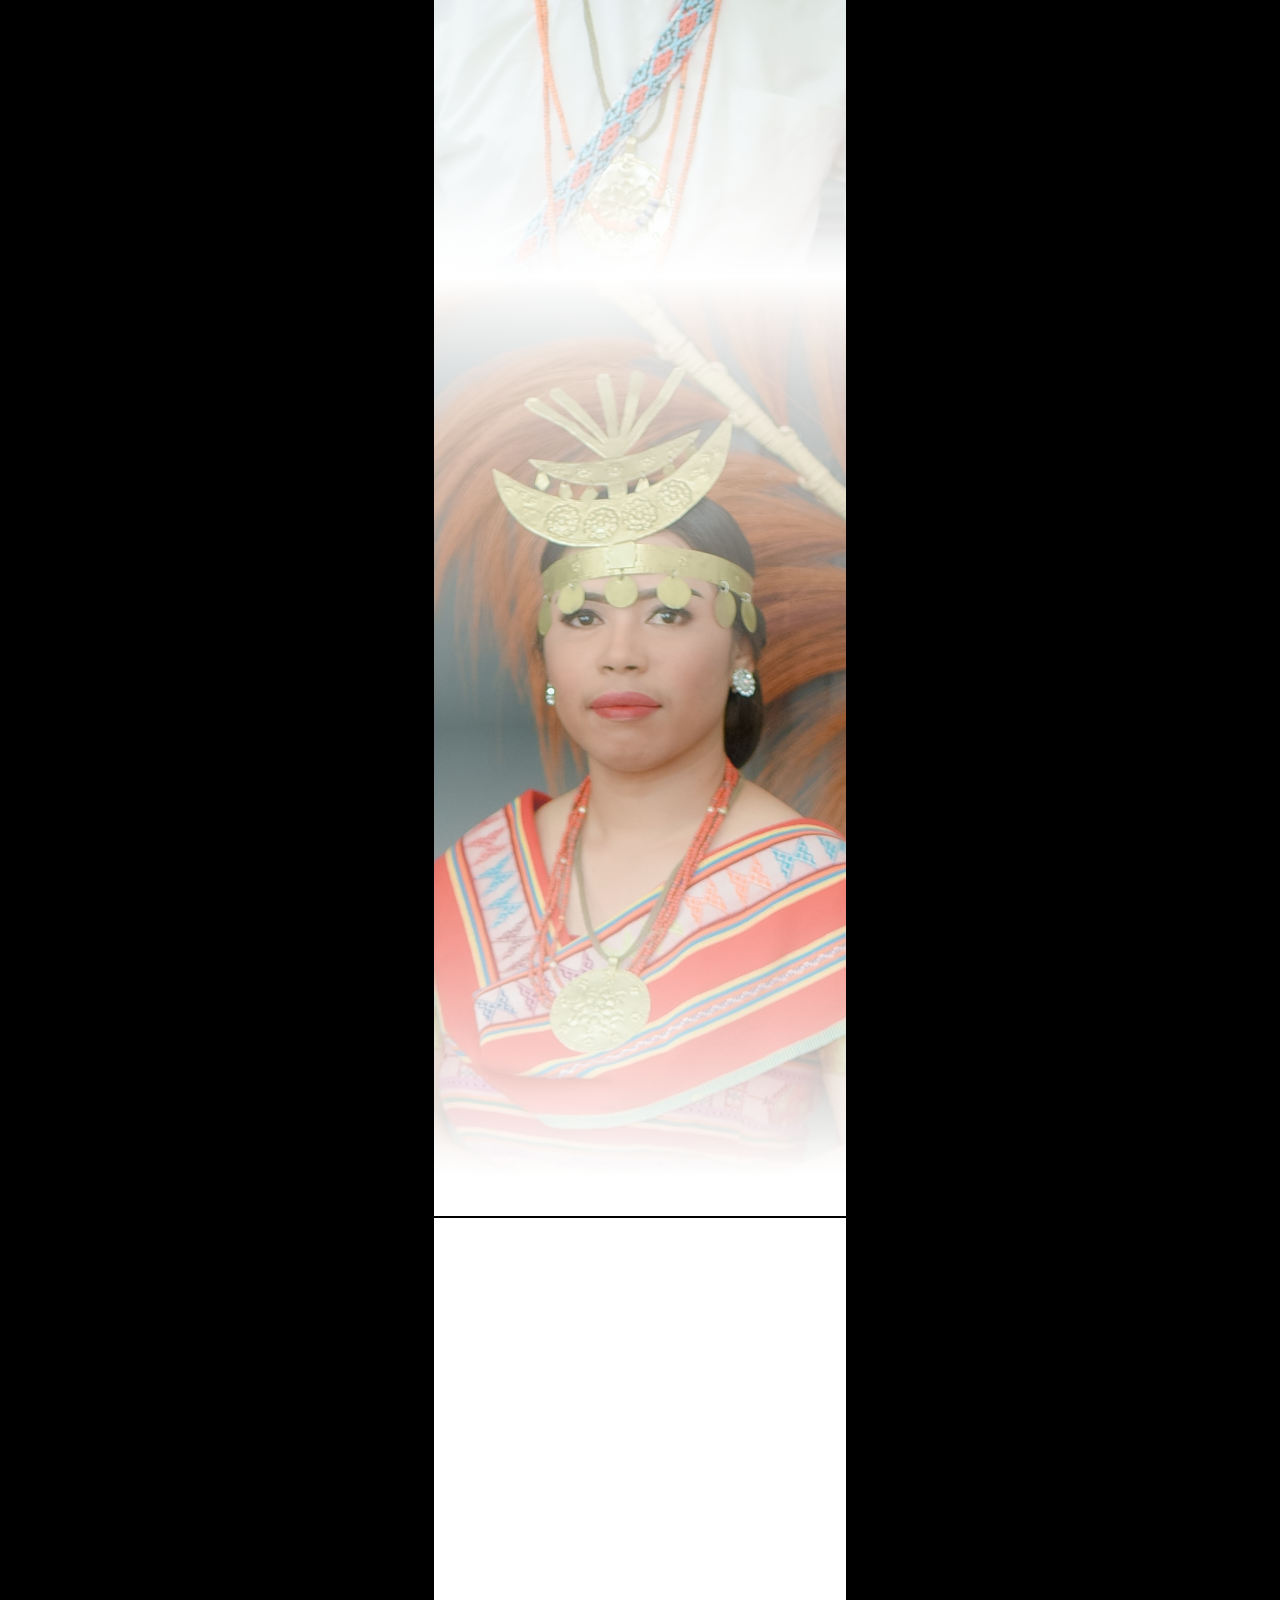
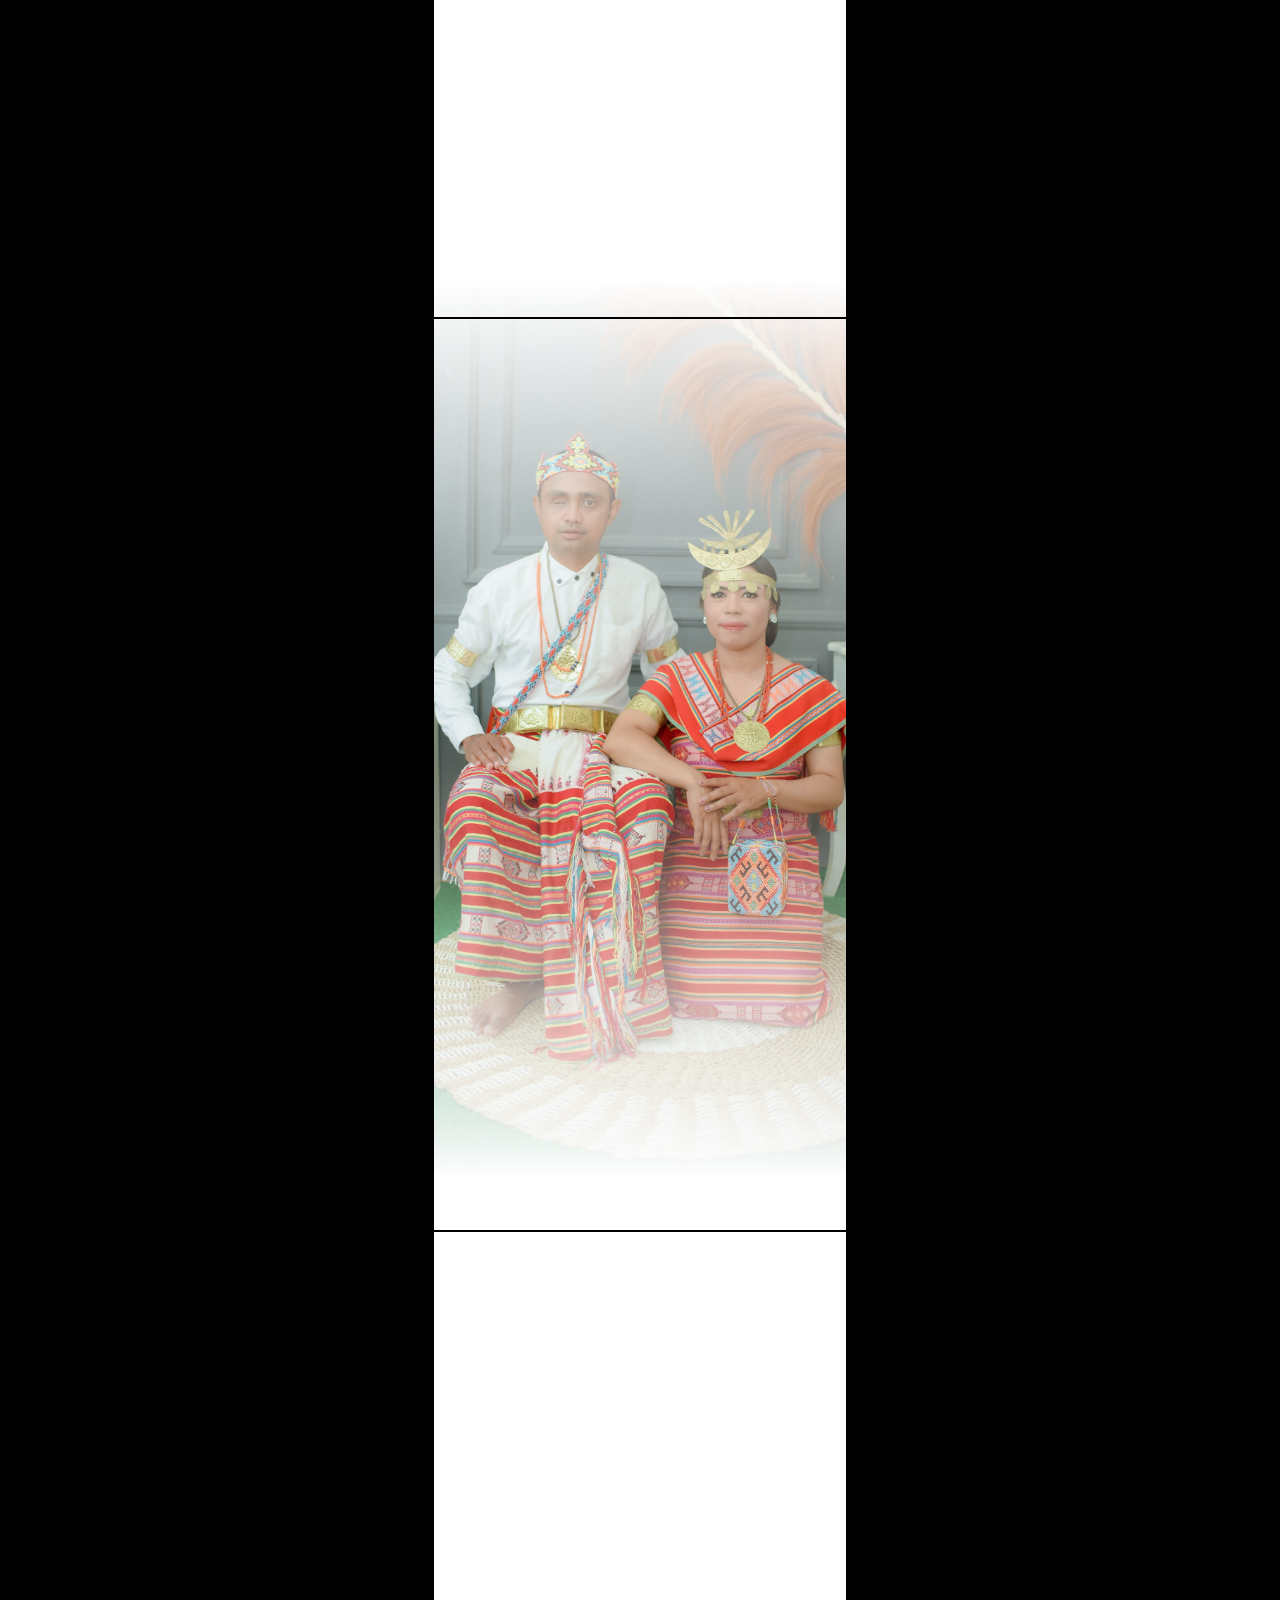
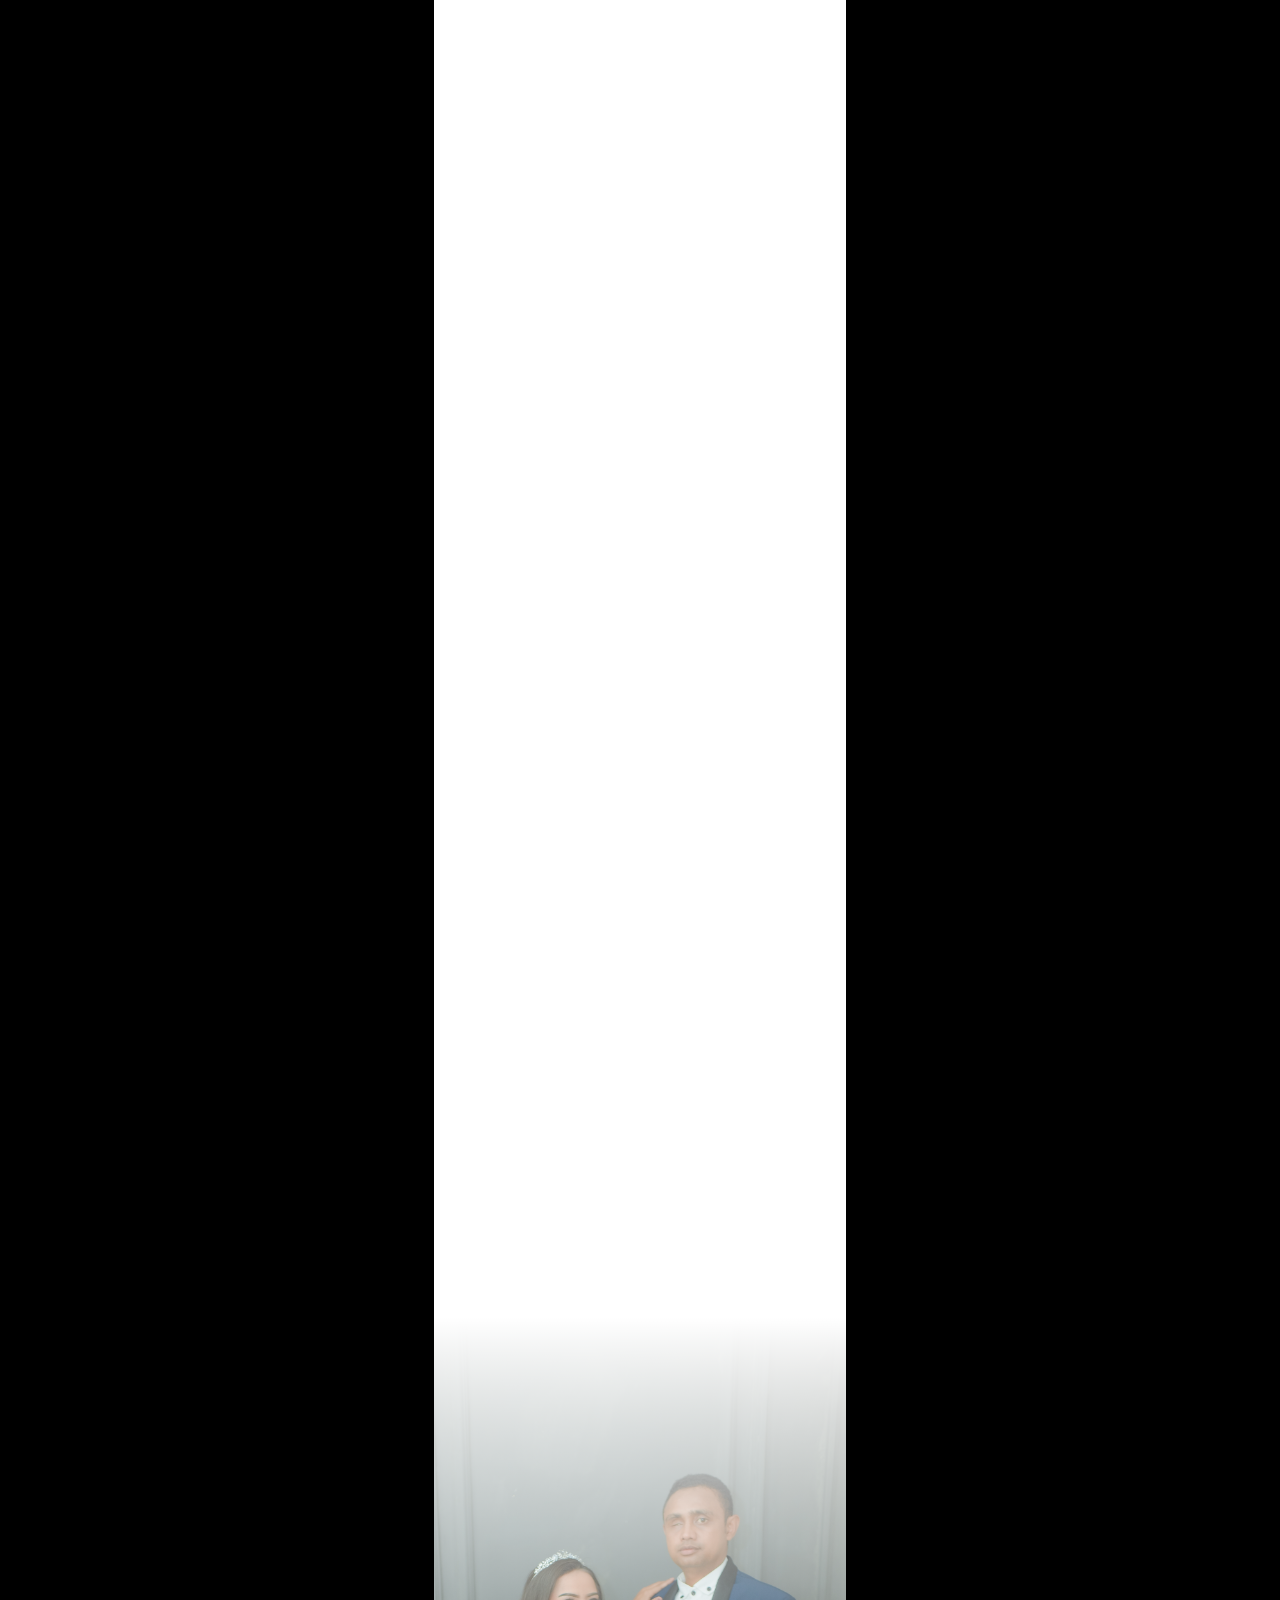
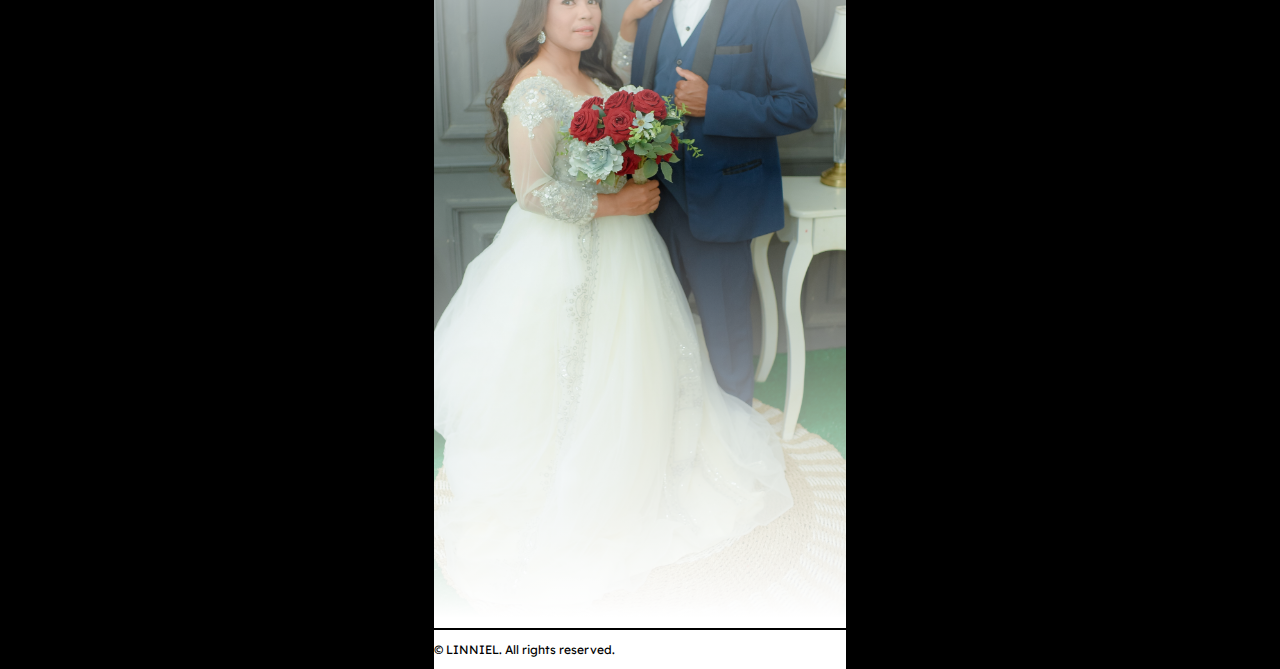
==== commit 0fdcc66a: "font edit" ====
--- a/undangan.html
+++ b/undangan.html
@@ -41,14 +41,14 @@
                 data-aos="fade-up"
                 data-aos-duration="3000">Dasar pernikahan adalah cinta kasih tak bersyarat
                     yaitu kasih Tuhan, bukan cinta!!! Karena cinta bisa habis, 
-                    tetapi kasih Tuhan kekal selama-lamanya.<br><span class="ayat">"1 Korintus"</span></p>
+                    tetapi kasih Tuhan kekal selama-lamanya.<br><span class="ayat">"1 Korintus 13"</span></p>
             </div>
             <div class="undangan align-items-center py-5">
                 <div class="undangan-text"
                 data-aos="fade-up"
                 data-aos-duration="3000">
                     <p>Dengan ini kami mengundang Bapak / Ibu / Saudara / i
-                        untuk menghadiri perikahan Putera dan Puteri kami</p>
+                        untuk menghadiri Pernikahan Putera dan Puteri kami</p>
                 </div>
             </div>
             <div id="linniel" class="linniel-2 justify-content-center align-items-center d-flex">
@@ -64,13 +64,17 @@
                     data-aos-duration="3000">
                         <p class="nama-pria">Orias Kause, S. Pd</p>
                         <hr>
-                    <p class="pria-ket text-start mb-5">Anak Kedua dari tiga bersaudara<br>dari <span class="fw-bold">Bpk. Justus Kause</span> dan <span class="fw-bold">Ibu Norlina Liubana</span></p>
-                </div>
-                </div>
-                <div class="dan">&</div>
+                    <p class="pria-ket text-start mb-5">Anak Kedua dari tiga bersaudara<br>dari <span class="fw-bold">Bpk. Justus Kause</span> <br>dan <span class="fw-bold">Ibu Norlina Liubana</span></p>
+                </div>
+                <div class="dan"
+                data-aos="zoom-in-up"
+                    data-aos-duration="3000">&</div>
+                </div>
             </div>
             <div id="linniel" class="linniel-3 justify-content-center align-items-center d-flex">
-                <p class="py-5 mt-5">Mempelai Wanita</p>
+                <p class="py-5 mt-5"
+                    data-aos="zoom-in-up"
+                    data-aos-duration="3000">Mempelai Wanita</p>
                 <div class="wanita py-5">
                     <img src="assets/foto_pengantin/Rinda.jpg" alt="Rinda Kasse" class="rinda"
                     data-aos="zoom-in-down"
@@ -80,14 +84,14 @@
                     data-aos-duration="3000">
                         <p class="nama-wanita">Peni Triburinda Kasse, A. Md Gz</p>
                         <hr>
-                    <p class="wanita-ket text-end mb-5">Anak Ke empat dari enam bersaudara <br> dari <span class="fw-bold">Bpk. Daniel Kasse</span> dan <span class="fw-bold">Ibu Josrina J. Tanesib (almh)</span> </p>
+                    <p class="wanita-ket text-end mb-5">Anak Ke empat dari enam bersaudara <br> dari <span class="fw-bold">Bpk. Daniel Kasse</span> dan <br><span class="fw-bold">Ibu Josrina J. Tanesib (almh)</span> </p>
                 </div>
                     </div>
             </div>
             <div id="linniel" class="linniel-4  align-items-center d-flex py-5">
                 <div class="jadwal">
-                    <p class="text-start"
-                    data-aos="fade-up"
+                    <p
+                    data-aos="fade-down"
                     data-aos-duration="3000">Yang akan dilaksanakan pada :</p>
                     <hr>
                     <div id="countdown" class="hitungan-mundur"
@@ -205,7 +209,7 @@
                                 <div class="col-6 gallery-item">
                                     <img src="assets/thumbnail/6.jpg" data-full="assets/foto_pengantin/6.jpg" class="img-fluid" alt="Foto 5" class="foto" 
                                     data-aos="zoom-out-down"
-                                    data-aos-delay="700"
+                                    data-aos-delay="600"
                                     data-aos-duration="3000">
                                 </div>
                             </div>
@@ -266,7 +270,7 @@
                             data-aos-duration="3000">Ori & Rinda</p>
                         </div>
                     </div>
-                    <footer class="footer text-white">
+                    <footer class="footer text-white pt-5">
                         <div class="container text-center mt-5">
                             <hr>
                             <p class="text-dark">&copy; LINNIEL. All rights reserved.</p>
--- a/assets/css/style.css
+++ b/assets/css/style.css
@@ -1,12 +1,12 @@
 
 body{
     background-color: black;
-    font-family: "Lexend", sans-serif;
+    font-family: "Lexend", sans-serif !important;
     font-weight: 400;
     font-style: normal;
 }
 .mobile-container {
-    max-width: 414px; 
+    max-width: 412px; 
     margin: 0 auto;
     padding: 0;
     width: 100%;
@@ -20,6 +20,9 @@
     z-index: 1000;
     
 }
+.text-cover{
+    font-size: 12px;
+}
 .music-controls i {
     align-items: center;
     justify-content: center;
@@ -46,7 +49,7 @@
 }
 .floating-card {
     position: absolute; 
-    bottom: 70px; 
+    bottom: 10px; 
     left: 50%; 
     transform: translateX(-50%); 
     width: 60%; 
@@ -54,20 +57,22 @@
     padding: 20px;
     border-radius: 10px;
     color: rgb(0, 0, 0);
+    white-space: nowrap;
 }
 .cover-nama{
     font-size: 30px;
     text-shadow: 2px 2px 4px white;
     font-family: "Merienda", cursive;
     font-weight: 400;
+    color: black;
     font-style: normal;
 }
 .kutipan_ayat{
-    width: 350px;
-    font-size: 14px;
+    width: 300px;
+    font-size: 12px;
 }
 .ayat{
-    font-size: 20px;
+    font-size: 16px;
 }
 .undangan{
     background-color: white;
@@ -80,8 +85,11 @@
     height: auto;
 }
 .undangan-text{
+    font-size: 12px;
+    width: 270px;
+}
+.nama-tamu{
     font-size: 14px;
-    width: 350px;
 }
 
 .linniel-1 {
@@ -122,32 +130,31 @@
     padding-top: 50%;
 }
 .orias, .rinda{
-    width: 260px;
+    width: 220px;
     border-radius: 20px;
     box-shadow: 2px 4px 4px black;
 }
 .nama-pria{
-    font-size: 26px;
+    font-size: 20px;
     font-family: "Merienda", cursive;
     font-optical-sizing: auto;
     font-weight: 400;
     text-shadow: 2px 2px 5px black;
 }
 .nama-wanita{
+    font-size: 18px;
+    font-family: "Merienda", cursive;
+    font-optical-sizing: auto;
+    font-weight: 400;
+    text-shadow: 2px 2px 5px black;
+}
+.pria-ket, .wanita-ket{
+    font-size: 12px;
+}
+.dan{
     font-size: 20px;
-    font-family: "Merienda", cursive;
-    font-optical-sizing: auto;
-    font-weight: 400;
     text-shadow: 2px 2px 5px black;
-}
-.pria-ket, .wanita-ket{
-    font-size: 12px;
-}
-.dan{
-    font-size: 40px;
-    text-shadow: 2px 2px 5px black;
-    font-family: "Merienda", cursive;
-    font-optical-sizing: auto;
+    font-family: "Merienda", cursive;
     font-weight: 400;
 }
 .icon-undangan{
@@ -163,16 +170,18 @@
     flex-direction: column;
     color: black;
     height: auto;
+    font-size: 12px;
 }
 .terima-kasih{
     width: 80%;
     font-size: 12px;
 }
 .jadwal-tgl{
-    width: 320px;
+    width: 280px;
 }
 .btn{
     box-shadow: 2px 4px 4px rgb(0, 0, 0);
+    font-size: 12px;
 }
 .linniel-5 {
     background: linear-gradient(to bottom, rgb(255, 255, 255), rgba(255, 255, 255, 0), rgb(255, 255, 255)),
@@ -191,9 +200,10 @@
 }
 .content-mengundang{
     white-space: nowrap;
+    font-size: 12px;
 }
 .keluarga{
-    font-size: 14px;
+    font-size: 12px;
 }
 .linniel-6 {
     background-color: white;
@@ -206,12 +216,12 @@
     height: auto;
 }
 .gallery-item img{
-    height: 280px;
+    height: 260px;
     border-radius: 10px;
     box-shadow: 2px 4px 4px black;
 }
 .gallery-item-2 img{
-    height: 130px;
+    height: 120px;
     border-radius: 10px;
     box-shadow: 2px 4px 4px black;
 }
@@ -227,17 +237,19 @@
     height: 100vh;
 }
 .yang-berbahagia{
-    width: 320px;
+    width: 260px;
+    padding-top: 20%;
 }
 .Nama-Pengantin{
-    font-size: 30px;
+    font-size: 24px;
     font-family: "Merienda", cursive;
     font-optical-sizing: auto;
     font-weight: 400;
     text-shadow: 2px 2px 4px black;
+    bottom: 40%;
 }
 .yang_1{
-    font-size: 14px;
+    font-size: 12px;
 }
 .footer{
     background-color: rgb(255, 255, 255);
@@ -263,7 +275,10 @@
     align-items: center; 
     justify-content: center; 
     text-align: center; 
-    padding: 40px; 
+    padding-bottom: 40px; 
+    padding-top: 40px;
+    padding-left: 20px;
+    padding-right: 20px;
     background-color: #f8f9fa; 
     border-radius: 20px; 
     border: solid 1px rgb(0, 0, 0);
@@ -272,8 +287,9 @@
   
   .hadiah {
     margin-bottom: 20px;
-    font-size: 13px;
+    font-size: 12px;
     color: #000000;
+    width: 300px;
   }
   
   .atm-card {
